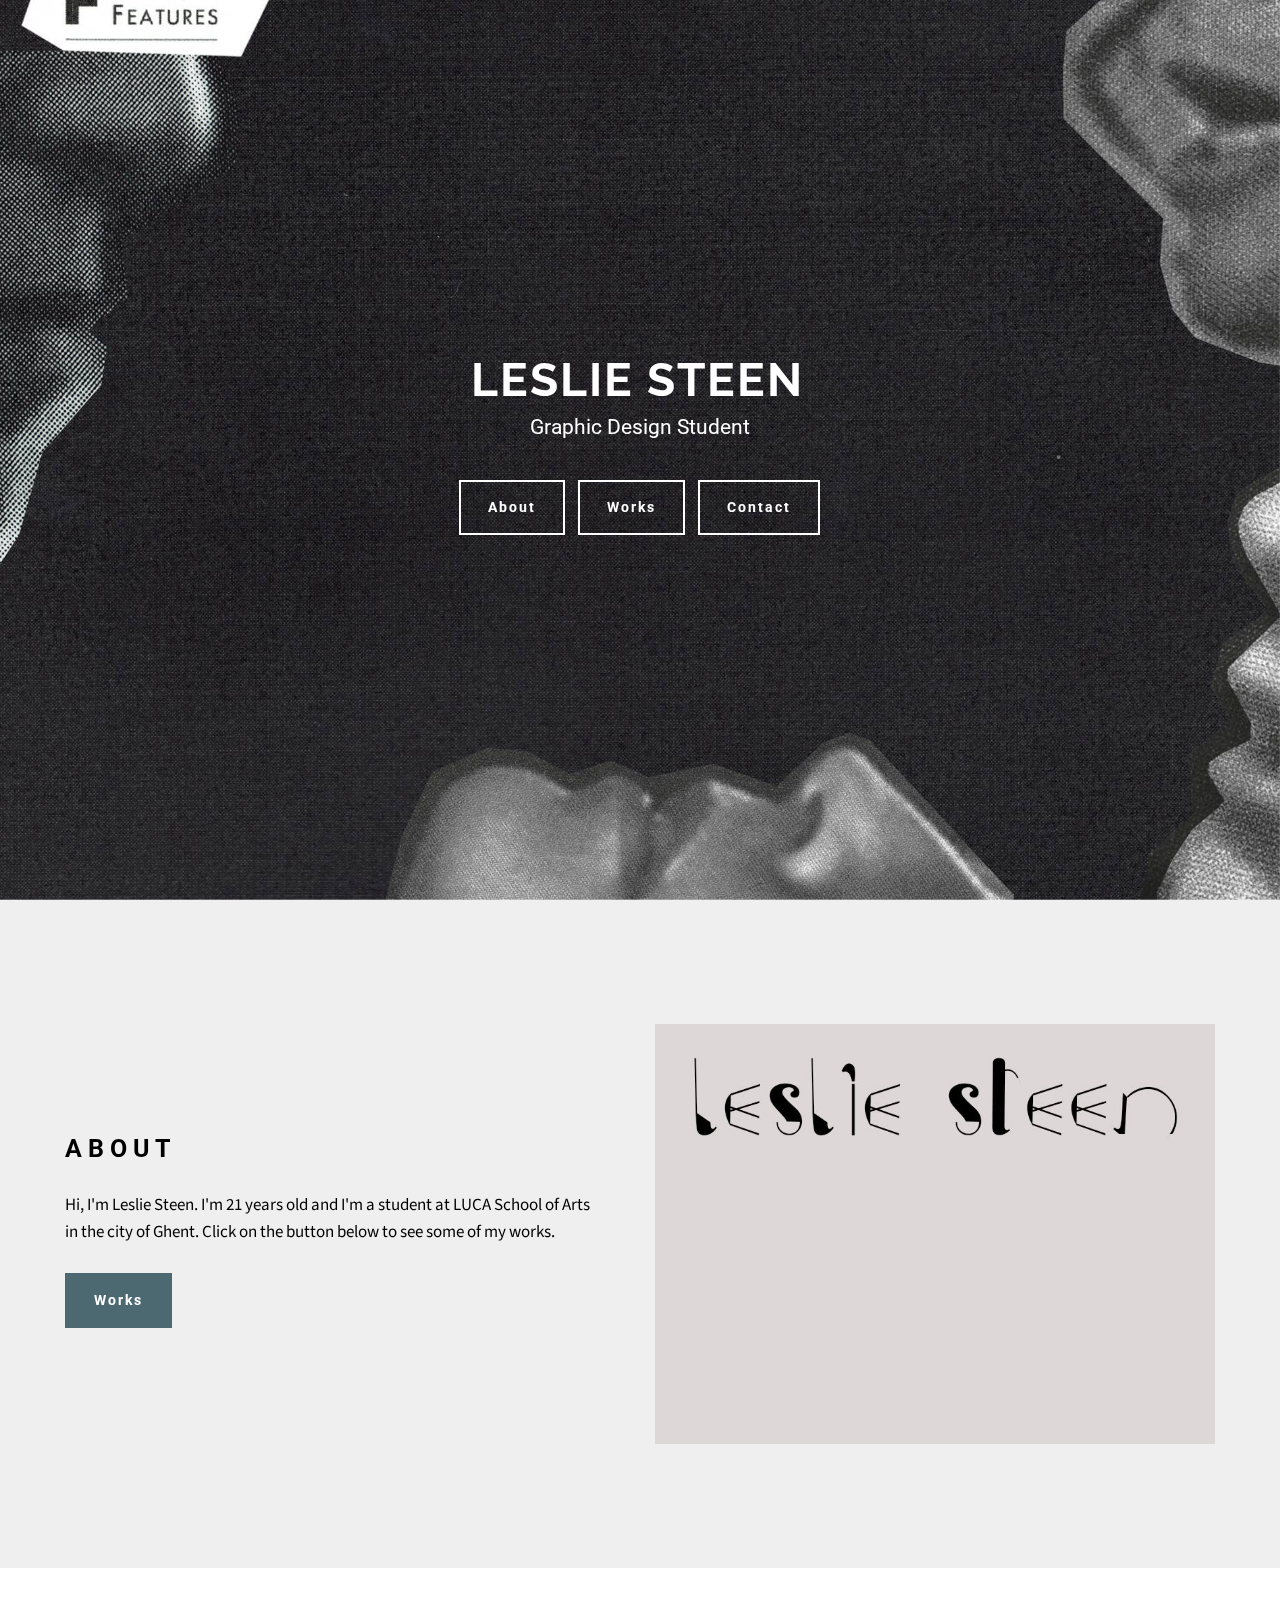
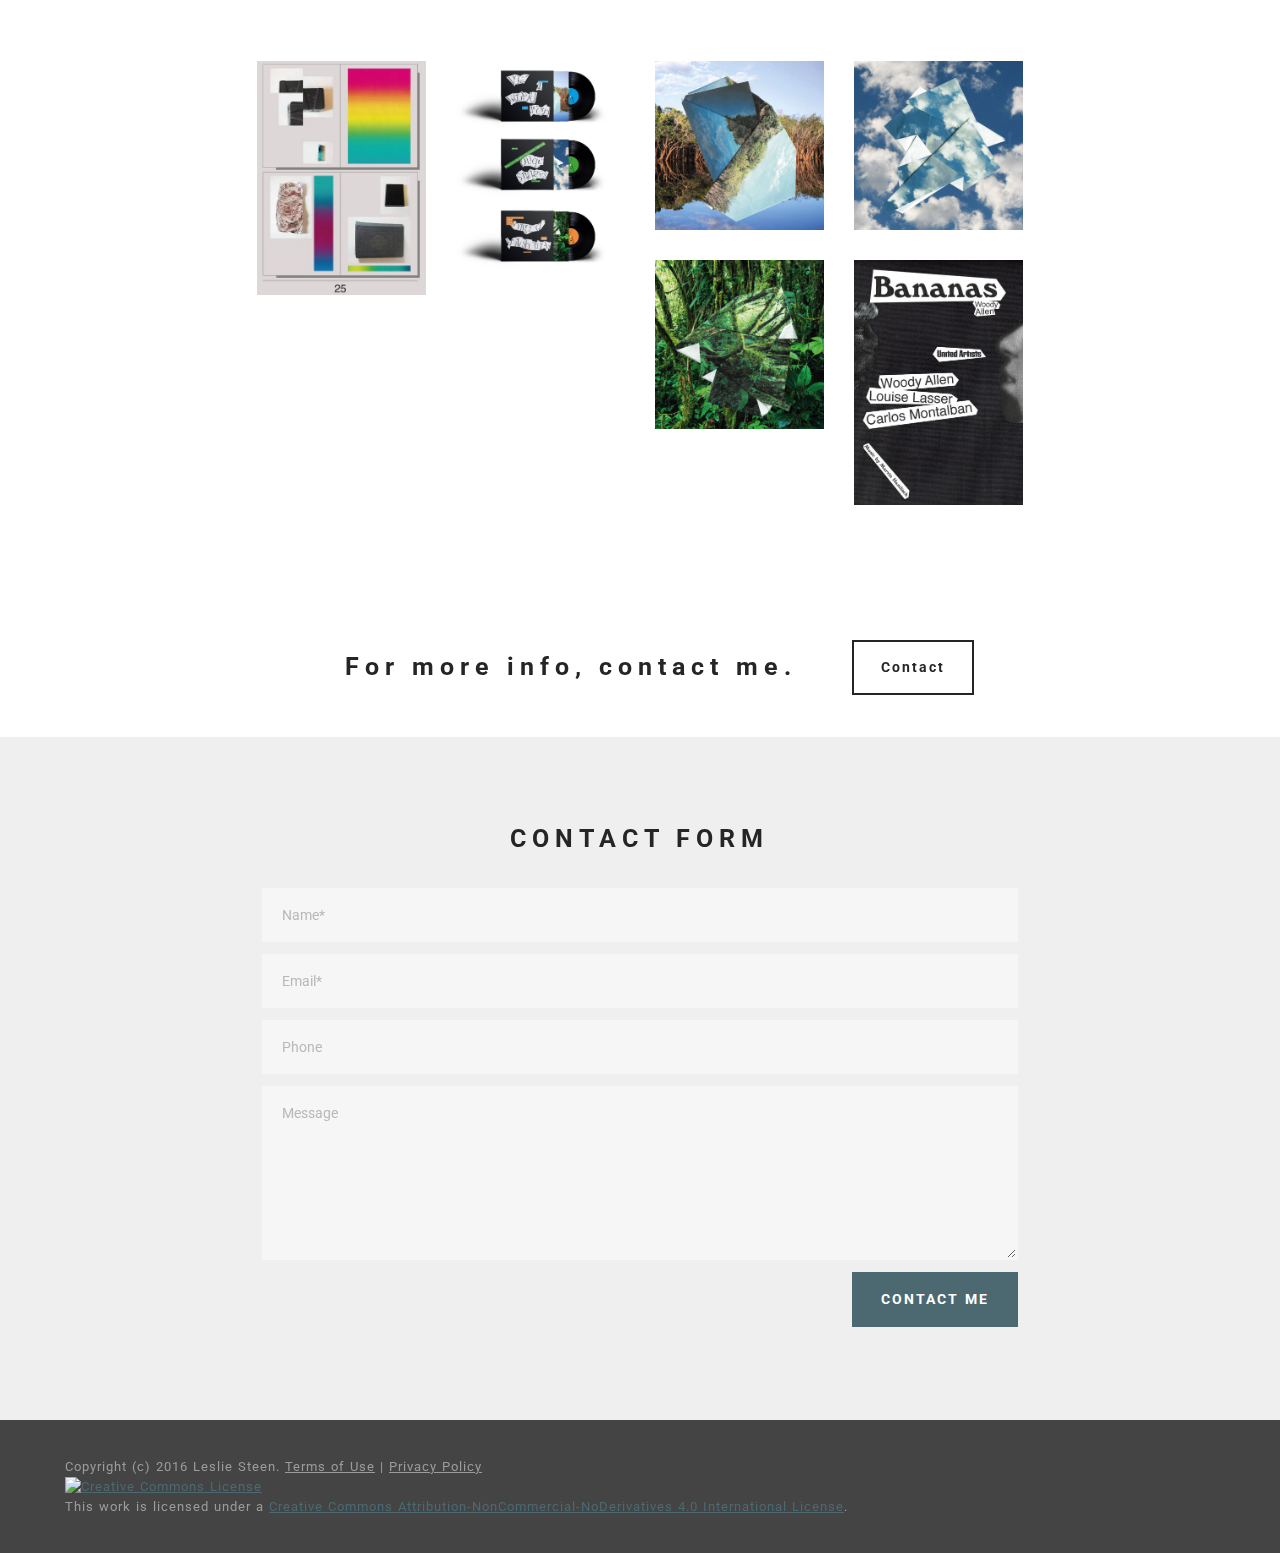
==== index.html @ f5c7d20c "Poging 2 google analytics" ====
<!DOCTYPE html>
<html>
<head>
  <!-- Site made with Mobirise Website Builder v2.10, https://mobirise.com -->
  <meta charset="UTF-8">
  <meta http-equiv="X-UA-Compatible" content="IE=edge">
  <meta name="generator" content="Mobirise v2.10, mobirise.com">
  <meta name="viewport" content="width=device-width, initial-scale=1">
  <link rel="shortcut icon" href="assets/images/logo.png" type="image/x-icon">
  <meta name="description" content="">
  
  <link rel="stylesheet" href="https://fonts.googleapis.com/css?family=Roboto:700,400&amp;subset=cyrillic,latin,greek,vietnamese">
  <link rel="stylesheet" href="assets/bootstrap/css/bootstrap.min.css">
  <link rel="stylesheet" href="assets/animate.css/animate.min.css">
  <link rel="stylesheet" href="assets/mobirise/css/style.css">
  <link rel="stylesheet" href="assets/mobirise-gallery/style.css">
  <link rel="stylesheet" href="assets/mobirise-slider/style.css">
  <link rel="stylesheet" href="assets/mobirise/css/mbr-additional.css" type="text/css">

<script>
  (function(i,s,o,g,r,a,m){i['GoogleAnalyticsObject']=r;i[r]=i[r]||function(){
  (i[r].q=i[r].q||[]).push(arguments)},i[r].l=1*new Date();a=s.createElement(o),
  m=s.getElementsByTagName(o)[0];a.async=1;a.src=g;m.parentNode.insertBefore(a,m)
  })(window,document,'script','https://www.google-analytics.com/analytics.js','ga');

  ga('create', 'UA-77645946-1', 'auto');
  ga('send', 'pageview');

</script>
  
  
</head>
<body>
	
	
<section class="mbr-box mbr-section mbr-section--relative mbr-section--fixed-size mbr-section--full-height mbr-section--bg-adapted mbr-parallax-background" id="header4-6" style="background-image: url(assets/images/header-2000x1333-16.jpg);">
    <div class="mbr-box__magnet mbr-box__magnet--sm-padding mbr-box__magnet--center-center">
        
        <div class="mbr-box__container mbr-section__container container">
            <div class="mbr-box mbr-box--stretched"><div class="mbr-box__magnet mbr-box__magnet--center-center">
                <div class="row"><div class=" col-sm-8 col-sm-offset-2">
                    <div class="mbr-hero animated fadeInUp">
                        <h1 class="mbr-hero__text">LESLIE STEEN</h1>
                        <p class="mbr-hero__subtext">Graphic Design Student<br></p>
                    </div>
                    <div class="mbr-buttons btn-inverse mbr-buttons--center"> <a class="mbr-buttons__btn btn btn-lg btn-default animated fadeInUp delay" href="index.html#msg-box4-7">About</a> <a class="mbr-buttons__btn btn btn-lg btn-default animated fadeInUp delay" href="index.html#gallery2-8">Works</a> <a class="mbr-buttons__btn btn btn-lg btn-default animated fadeInUp delay" href="index.html#form1-9">Contact</a></div>
                </div></div>
            </div></div>
        </div>
        
    </div>
</section>

<section class="engine"><a rel="external" href="https://mobirise.com">free site maker</a></section><section class="mbr-section mbr-section--relative" id="msg-box4-7" style="background-color: rgb(239, 239, 239);">
    
    <div class="mbr-section__container mbr-section__container--isolated container" style="padding-top: 124px; padding-bottom: 124px;">
        <div class="row">
            <div class="mbr-box mbr-box--fixed mbr-box--adapted">
                
                <div class="mbr-box__magnet mbr-class-mbr-box__magnet--center-left col-sm-6 mbr-section__left">
                    <div class="mbr-section__container mbr-section__container--middle">
                        <div class="mbr-header mbr-header--auto-align mbr-header--wysiwyg">
                            <h3 class="mbr-header__text">ABOUT</h3>
                            
                        </div>
                    </div>
                    <div class="mbr-section__container mbr-section__container--middle">
                        <div class="mbr-article mbr-article--auto-align mbr-article--wysiwyg">Hi, I'm Leslie Steen. I'm 21 years old and I'm a student at LUCA School of Arts in the city of Ghent. Click on the button below to see some of my works.</div>
                    </div>
                    <div class="mbr-section__container">
                        <div class="mbr-buttons mbr-buttons--auto-align btn-inverse"><a class="mbr-buttons__btn btn btn-lg btn-primary" href="index.html#gallery2-8">Works</a> </div>
                    </div>
                </div>
                <div class="mbr-box__magnet mbr-box__magnet--top-left mbr-section__right col-sm-6">
                    <figure class="mbr-figure mbr-figure--adapted mbr-figure--caption-inside-bottom mbr-figure--full-width"><img src="assets/images/about-800x600-80.jpg" class="mbr-figure__img"></figure>
                </div>
            </div>
        </div>
    </div>
</section>

<section class="mbr-gallery mbr-section mbr-section--no-padding" id="gallery2-8">
    <!-- Gallery -->
    <div class="container mbr-section__container mbr-gallery-layout-article mbr-section__container--isolated">
        <div class=" col-sm-8 col-sm-offset-2">
            <div class="row mbr-gallery-row">
                
                <div class="col-lg-3 col-md-4 col-sm-6 col-xs-12 mbr-gallery-item">

                     

                    <a href="#lb-gallery2-8" data-slide-to="0" data-toggle="modal">
                        <img alt="" src="assets/images/ency-376x520-99-376x520-5.jpg">
                        <span class="icon glyphicon glyphicon-zoom-in"></span>
                    </a>              
                </div><div class="col-lg-3 col-md-4 col-sm-6 col-xs-12 mbr-gallery-item">

                     

                    <a href="#lb-gallery2-8" data-slide-to="1" data-toggle="modal">
                        <img alt="" src="assets/images/platenhoezen-2600x3260-26-2000x2508-92.jpg">
                        <span class="icon glyphicon glyphicon-zoom-in"></span>
                    </a>              
                </div><div class="col-lg-3 col-md-4 col-sm-6 col-xs-12 mbr-gallery-item">

                     

                    <a href="#lb-gallery2-8" data-slide-to="2" data-toggle="modal">
                        <img alt="" src="assets/images/innersleeves-1801x1801-7-1801x1801-37.jpg">
                        <span class="icon glyphicon glyphicon-zoom-in"></span>
                    </a>              
                </div><div class="col-lg-3 col-md-4 col-sm-6 col-xs-12 mbr-gallery-item">

                     

                    <a href="#lb-gallery2-8" data-slide-to="3" data-toggle="modal">
                        <img alt="" src="assets/images/innersleeves2-1801x1801-17-1801x1801-86.jpg">
                        <span class="icon glyphicon glyphicon-zoom-in"></span>
                    </a>              
                </div><div class="col-lg-3 col-md-4 col-sm-6 col-xs-12 mbr-gallery-item">

                     

                    <a href="#lb-gallery2-8" data-slide-to="4" data-toggle="modal">
                        <img alt="" src="assets/images/innersleeves3-1801x1801-79-1801x1801-20.jpg">
                        <span class="icon glyphicon glyphicon-zoom-in"></span>
                    </a>              
                </div><div class="col-lg-3 col-md-4 col-sm-6 col-xs-12 mbr-gallery-item">

                     

                    <a href="#lb-gallery2-8" data-slide-to="5" data-toggle="modal">
                        <img alt="" src="assets/images/bananas-9981x14455-84-2000x2897-5.jpg">
                        <span class="icon glyphicon glyphicon-zoom-in"></span>
                    </a>              
                </div>
            </div>
        </div>
        <div class="clearfix"></div>
    </div>

    <!-- Lightbox -->
    <div data-app-prevent-settings="" class="mbr-slider modal fade carousel slide" tabindex="-1" data-keyboard="true" data-interval="false" id="lb-gallery2-8">
        <div class="modal-dialog">
            <div class="modal-content">
                <div class="modal-body">
                    <ol class="carousel-indicators">
                        <li data-app-prevent-settings="" data-target="#lb-gallery2-8" data-slide-to="0"></li><li data-app-prevent-settings="" data-target="#lb-gallery2-8" class=" active" data-slide-to="1"></li><li data-app-prevent-settings="" data-target="#lb-gallery2-8" data-slide-to="2"></li><li data-app-prevent-settings="" data-target="#lb-gallery2-8" data-slide-to="3"></li><li data-app-prevent-settings="" data-target="#lb-gallery2-8" data-slide-to="4"></li><li data-app-prevent-settings="" data-target="#lb-gallery2-8" data-slide-to="5"></li>
                    </ol>
                    <div class="carousel-inner">
                        <div class="item">
                            <img alt="" src="assets/images/ency-376x520-99.jpg">
                        </div><div class="item active">
                            <img alt="" src="assets/images/platenhoezen-2600x3260-26.jpg">
                        </div><div class="item">
                            <img alt="" src="assets/images/innersleeves-1801x1801-7.jpg">
                        </div><div class="item">
                            <img alt="" src="assets/images/innersleeves2-1801x1801-17.jpg">
                        </div><div class="item">
                            <img alt="" src="assets/images/innersleeves3-1801x1801-79.jpg">
                        </div><div class="item">
                            <img alt="" src="assets/images/bananas-9981x14455-84.jpg">
                        </div>
                    </div>
                    <a class="left carousel-control" role="button" data-slide="prev" href="#lb-gallery2-8">
                        <span class="glyphicon glyphicon-menu-left" aria-hidden="true"></span>
                        <span class="sr-only">Previous</span>
                    </a>
                    <a class="right carousel-control" role="button" data-slide="next" href="#lb-gallery2-8">
                        <span class="glyphicon glyphicon-menu-right" aria-hidden="true"></span>
                        <span class="sr-only">Next</span>
                    </a>

                    <a class="close" href="#" role="button" data-dismiss="modal">
                        <span class="glyphicon glyphicon-remove" aria-hidden="true"></span>
                        <span class="sr-only">Close</span>
                    </a>
                </div>
            </div>
        </div>
    </div>
</section>

<section class="mbr-section mbr-section--relative mbr-section--short-paddings" id="msg-box2-11" style="background-color: rgb(255, 255, 255);">

    

    <div class="mbr-section__container mbr-section__container--isolated container" style="padding-top: 60px; padding-bottom: 60px;">
        <div class="row">
            <div class="mbr-box mbr-box--fixed mbr-box--adapted">
                <div class="mbr-box__magnet mbr-box__magnet--top-left mbr-section__left col-sm-8">
                    <div class="mbr-section__container">
                        <div class="mbr-header mbr-header--auto-align mbr-header--wysiwyg">
                            <h3 class="mbr-header__text">For more info, contact me.</h3>
                        </div>
                    </div>
                    
                </div>
                <div class="mbr-box__magnet mbr-box__magnet--top-left mbr-section__right col-sm-4">
                    <div class="mbr-section__container">
                        <div class="mbr-buttons mbr-buttons--auto-align mbr-buttons--top mbr-buttons--left"><a class="mbr-buttons__btn btn btn-lg btn-default" href="index.html#form1-9">Contact</a></div>
                    </div>
                </div>
            </div>
        </div>
    </div>

</section>

<section class="mbr-section mbr-section--relative mbr-section--fixed-size" id="form1-9" style="background-color: rgb(239, 239, 239);">
    
    <div class="mbr-section__container mbr-section__container--std-padding container" style="padding-top: 93px; padding-bottom: 93px;">
        <div class="row">
            <div class="col-sm-12">
                <div class="row">
                    <div class="col-sm-8 col-sm-offset-2">
                        <div class="mbr-header mbr-header--center mbr-header--std-padding">
                            <h2 class="mbr-header__text">CONTACT FORM</h2>
                        </div>
                        
                        <form action="https://mobirise.com/" method="post">
                            
                            <div class="form-group">
                                <input type="text" class="form-control" name="name" required="" placeholder="Name*">
                            </div>
                            <div class="form-group">
                                <input type="email" class="form-control" name="email" required="" placeholder="Email*">
                            </div>
                            <div class="form-group">
                                <input type="tel" class="form-control" name="phone" placeholder="Phone">
                            </div>
                            <div class="form-group">
                                <textarea class="form-control" name="message" rows="7" placeholder="Message"></textarea>
                            </div>
                            <div class="mbr-buttons mbr-buttons--right"><button type="submit" class="mbr-buttons__btn btn btn-lg btn-primary">CONTACT ME</button></div>
                        </form>
                    </div>
                </div>
            </div>
        </div>
    </div>
</section>

<footer class="mbr-section mbr-section--relative mbr-section--fixed-size" id="footer1-10" style="background-color: rgb(68, 68, 68);">
    
    <div class="mbr-section__container container">
        <div class="mbr-footer mbr-footer--wysiwyg row" style="padding-top: 36.900000000000006px; padding-bottom: 36.900000000000006px;">
            <div class="col-sm-12">
                <p class="mbr-footer__copyright">Copyright (c) 2016 Leslie Steen. <a class="mbr-footer__link text-gray" href="https://mobirise.com/">Terms of Use</a>  | <a class="mbr-footer__link text-gray" href="https://mobirise.com/">Privacy Policy</a></p>
                <a rel="license" href="http://creativecommons.org/licenses/by-nc-nd/4.0/"><img alt="Creative Commons License" style="border-width:0" src="https://i.creativecommons.org/l/by-nc-nd/4.0/80x15.png" /></a><br />This work is licensed under a <a rel="license" href="http://creativecommons.org/licenses/by-nc-nd/4.0/">Creative Commons Attribution-NonCommercial-NoDerivatives 4.0 International License</a>.
            </div>
        </div>
    </div>
</footer>


  <script src="assets/web/assets/jquery/jquery.min.js"></script>
  <script src="assets/bootstrap/js/bootstrap.min.js"></script>
  <script src="assets/smooth-scroll/SmoothScroll.js"></script>
  <script src="assets/jarallax/jarallax.js"></script>
  <script src="assets/masonry/masonry.pkgd.min.js"></script>
  <script src="assets/imagesloaded/imagesloaded.pkgd.min.js"></script>
  <script src="assets/bootstrap-carousel-swipe/bootstrap-carousel-swipe.js"></script>
  <!--[if lte IE 9]>
    <script src="assets/jquery-placeholder/jquery.placeholder.min.js"></script>
  <![endif]-->
  <script src="assets/mobirise/js/script.js"></script>
  <script src="assets/mobirise-gallery/script.js"></script>
  
  
</body>
</html>
---- assets/mobirise/css/style.css ----
.is-builder .animated {
  -webkit-animation-name: none !important;
  animation-name: none !important;
}
html {
  position: relative;
  min-height: 100%;
}
.mbr-embedded-video {
  position: relative;
}
.mbr-background-video,
.mbr-background-video-preview {
  bottom: 0;
  left: 0;
  overflow: hidden;
  position: absolute;
  right: 0;
  top: 0;
}
.mbr-parallax-background,
.mbr-background {
  background-attachment: fixed !important;
  background-position: 50% 0;
  background-repeat: no-repeat;
  background-size: cover !important;
}
.mbr-hidden-scrollbar .mbr-parallax-background {
  background-size: auto 130%;
}
.mobile .mbr-parallax-background {
  background-attachment: scroll !important;
}
.mbr-background {
  background-attachment: scroll !important;
}
.mbr-navbar {
  position: relative;
  width: 100%;
}
.mbr-navbar:before {
  content: "";
  display: block;
}
.mbr-navbar__brand-link:after,
.mbr-navbar__brand-img {
  max-height: 74px;
}
.mbr-navbar:before,
.mbr-navbar__container {
  height: 98px;
}
.mbr-navbar--ss .mbr-navbar__brand-link:after,
.mbr-navbar--ss .mbr-navbar__brand-img {
  height: 74px;
}
.mbr-navbar--ss:before,
.mbr-navbar--ss .mbr-navbar__container {
  height: 98px;
}
.mbr-navbar--xs .mbr-navbar__brand-link:after,
.mbr-navbar--xs .mbr-navbar__brand-img {
  height: 32px;
}
.mbr-navbar--xs:before,
.mbr-navbar--xs .mbr-navbar__container {
  height: 56px;
}
.mbr-navbar--s .mbr-navbar__brand-link:after,
.mbr-navbar--s .mbr-navbar__brand-img {
  height: 48px;
}
.mbr-navbar--s:before,
.mbr-navbar--s .mbr-navbar__container {
  height: 72px;
}
.mbr-navbar--m .mbr-navbar__brand-link:after,
.mbr-navbar--m .mbr-navbar__brand-img {
  height: 64px;
}
.mbr-navbar--m:before,
.mbr-navbar--m .mbr-navbar__container {
  height: 88px;
}
.mbr-navbar--l .mbr-navbar__brand-link:after,
.mbr-navbar--l .mbr-navbar__brand-img {
  height: 96px;
}
.mbr-navbar--l:before,
.mbr-navbar--l .mbr-navbar__container {
  height: 120px;
}
.mbr-navbar--xl .mbr-navbar__brand-link:after,
.mbr-navbar--xl .mbr-navbar__brand-img {
  height: 128px;
}
.mbr-navbar--xl:before,
.mbr-navbar--xl .mbr-navbar__container {
  height: 152px;
}
.mbr-navbar--short .mbr-navbar__brand-link:after,
.mbr-navbar--short .mbr-navbar__brand-img {
  height: 40px;
}
.mbr-navbar--short:before,
.mbr-navbar--short .mbr-navbar__container {
  height: 64px;
}
.mbr-navbar--short .mbr-navbar__container {
  padding: 12px 0;
}
@media (max-width: 767px) {
  .mbr-navbar--short .mbr-navbar__brand-link:after,
  .mbr-navbar--short .mbr-navbar__brand-img {
    height: 31px;
  }
  .mbr-navbar--short:before,
  .mbr-navbar--short .mbr-navbar__container {
    height: 45px;
  }
  .mbr-navbar--short .mbr-navbar__container {
    padding: 7px 0;
  }
}
.mbr-navbar__brand-img {
  position: relative;
}
.mbr-navbar__brand-img,
.mbr-navbar__container,
.mbr-navbar__section {
  -webkit-transition: all 300ms ease-in-out 0s;
  -o-transition: all 300ms ease-in-out 0s;
  transition: all 300ms ease-in-out 0s;
}
.mbr-navbar__section {
  background: #2c2c2c;
  height: auto;
  position: absolute;
  top: 0;
  width: 100%;
  z-index: 1000;
}
.mbr-navbar__container {
  display: table;
  padding: 12px 0;
  width: 100%;
}
.mbr-navbar__menu-box {
  display: table;
  width: 100%;
}
.mbr-navbar__menu-box--inline-left,
.mbr-navbar__menu-box--inline-center,
.mbr-navbar__menu-box--inline-right {
  display: block;
  text-align: left;
}
.mbr-navbar__menu-box--inline-center {
  text-align: center;
}
.mbr-navbar__menu-box--inline-right {
  text-align: right;
}
.mbr-navbar__column {
  display: table-cell;
  vertical-align: middle;
}
.mbr-navbar__column--xxs {
  width: 1%;
}
.mbr-navbar__column--xs {
  width: 10%;
}
.mbr-navbar__column--s {
  width: 20%;
}
.mbr-navbar__column--m {
  width: 30%;
}
.mbr-navbar__column--l {
  width: 40%;
}
.mbr-navbar__column--xl {
  width: 50%;
}
.mbr-navbar__menu-box--inline-left .mbr-navbar__column,
.mbr-navbar__menu-box--inline-center .mbr-navbar__column,
.mbr-navbar__menu-box--inline-right .mbr-navbar__column {
  display: inline-block;
}
.mbr-navbar__items {
  float: left;
  padding-left: 0px;
  position: relative;
  left: -20px;
}
.mbr-navbar__items--right {
  float: right;
  left: 0;
}
.mbr-navbar__item {
  display: block;
  float: left;
  position: relative;
}
.mbr-navbar__hamburger {
  display: none;
  margin-top: -11px;
  position: absolute;
  right: 0;
  top: 50%;
  z-index: 10000;
}
.mbr-navbar--collapsed .mbr-navbar__container {
  position: relative;
}
.mbr-navbar--collapsed .mbr-navbar__column {
  display: block;
  width: 100%;
}
.mbr-navbar--collapsed .mbr-navbar__items--right {
  padding-top: 13px;
}
.mbr-navbar--collapsed .mbr-navbar__menu {
  background: rgba(0, 0, 0, 0.9);
  display: none;
  height: 100%;
  left: 0;
  position: fixed;
  top: 0;
  width: 100%;
  z-index: 9999;
}
.mbr-navbar--collapsed .mbr-navbar__menu-box {
  display: table-cell;
  vertical-align: middle;
}
.mbr-navbar--collapsed .mbr-navbar__items {
  float: none;
}
.mbr-navbar--collapsed .mbr-navbar__item {
  float: none;
}
.mbr-navbar--collapsed .mbr-navbar__hamburger {
  display: block;
}
.mbr-navbar--collapsed.mbr-navbar--open .mbr-navbar__menu {
  display: table;
}
.mbr-navbar--collapsed.mbr-navbar--open:not(.mbr-navbar--sticky) .mbr-navbar__section {
  background: none;
  position: fixed;
}
.mbr-navbar--collapsed.mbr-navbar--open .mbr-navbar__brand {
  visibility: hidden;
}
.mbr-navbar--collapsed.mbr-navbar--sticky.mbr-navbar--open .mbr-navbar__brand {
  visibility: visible;
}
.mbr-navbar--collapsed.mbr-navbar--open .mbr-navbar__brand-img,
.mbr-navbar--collapsed.mbr-navbar--open .mbr-navbar__container {
  -webkit-transition: none;
  -o-transition: none;
  transition: none;
}
.mbr-navbar--freeze.mbr-navbar--collapsed.mbr-navbar--open .mbr-navbar__hamburger,
.mbr-navbar--freeze.mbr-navbar--collapsed.mbr-navbar--open .mbr-navbar__hamburger:hover {
  color: #fff !important;
}
.mbr-navbar--sticky .mbr-navbar__section {
  position: fixed;
}
.mbr-navbar--absolute {
  position: absolute;
}
.mbr-navbar--transparent .mbr-navbar__section {
  background: none;
}
.mbr-navbar--stuck .mbr-navbar__section,
.mbr-navbar--relative .mbr-navbar__section {
  background: #2c2c2c;
}
@media (max-width: 991px) {
  .mbr-navbar--auto-collapse .mbr-navbar__container {
    position: relative;
  }
  .mbr-navbar--auto-collapse .mbr-navbar__column {
    display: block;
    width: 100%;
  }
  .mbr-navbar--auto-collapse .mbr-navbar__items--right {
    padding-top: 13px;
  }
  .mbr-navbar--auto-collapse .mbr-navbar__menu {
    background: rgba(0, 0, 0, 0.9);
    display: none;
    height: 100%;
    left: 0;
    position: fixed;
    top: 0;
    width: 100%;
    z-index: 9999;
  }
  .mbr-navbar--auto-collapse .mbr-navbar__menu-box {
    display: table-cell;
    vertical-align: middle;
  }
  .mbr-navbar--auto-collapse .mbr-navbar__items {
    float: none;
  }
  .mbr-navbar--auto-collapse .mbr-navbar__item {
    float: none;
  }
  .mbr-navbar--auto-collapse .mbr-navbar__hamburger {
    display: block;
  }
  .mbr-navbar--auto-collapse.mbr-navbar--open .mbr-navbar__menu {
    display: table;
  }
  .mbr-navbar--auto-collapse.mbr-navbar--open:not(.mbr-navbar--sticky) .mbr-navbar__section {
    background: none;
    position: fixed;
  }
  .mbr-navbar--auto-collapse.mbr-navbar--open .mbr-navbar__brand {
    visibility: hidden;
  }
  .mbr-navbar--auto-collapse.mbr-navbar--sticky.mbr-navbar--open .mbr-navbar__brand {
    visibility: visible;
  }
  .mbr-navbar--auto-collapse.mbr-navbar--open .mbr-navbar__brand-img,
  .mbr-navbar--auto-collapse.mbr-navbar--open .mbr-navbar__container {
    -webkit-transition: none;
    -o-transition: none;
    transition: none;
  }
}
.mbr-after-navbar:before {
  content: "";
  display: block;
  height: 98px;
}
.mbr-hamburger {
  cursor: pointer;
  height: 23px;
  width: 30px;
}
.mbr-hamburger:focus {
  outline: none;
}
.mbr-hamburger__line,
.mbr-hamburger__line:before,
.mbr-hamburger__line:after {
  content: "";
  position: absolute;
  display: block;
  height: 1px;
  cursor: pointer;
}
.mbr-hamburger__line,
.mbr-hamburger__line:before,
.mbr-hamburger__line:after {
  width: 30px;
  border-bottom: 5px solid;
  top: 9px;
}
.mbr-hamburger__line:before {
  top: -9px;
}
.mbr-hamburger__line:after {
  top: 9px;
}
.mbr-hamburger__line,
.mbr-hamburger__line:before,
.mbr-hamburger__line:after {
  -webkit-transition: all 300ms ease-in-out;
  transition: all 300ms ease-in-out;
}
.mbr-hamburger--open .mbr-hamburger__line {
  border-color: transparent;
}
.mbr-hamburger--open .mbr-hamburger__line:before,
.mbr-hamburger--open .mbr-hamburger__line:after {
  top: 0;
}
.mbr-hamburger--open .mbr-hamburger__line:before {
  -ms-transform: rotate(45deg);
  -webkit-transform: rotate(45deg);
  transform: rotate(45deg);
}
.mbr-hamburger--open .mbr-hamburger__line:after {
  top: 10px;
  -ms-transform: translatey(-10px) rotate(-45deg);
  -webkit-transform: translatey(-10px) rotate(-45deg);
  transform: translatey(-10px) rotate(-45deg);
}
@media (max-width: 767px) {
  .mbr-hamburger {
    height: 23px;
    width: 27px;
  }
  .mbr-hamburger__line,
  .mbr-hamburger__line:before,
  .mbr-hamburger__line:after {
    width: 27px;
    border-bottom: 4px solid;
    top: 9px;
  }
  .mbr-hamburger__line:before {
    top: -9px;
  }
  .mbr-hamburger__line:after {
    top: 9px;
  }
}
.mbr-brand {
  display: block;
  float: left;
  position: relative;
}
.mbr-brand,
.mbr-brand:hover {
  text-decoration: none;
}
.mbr-brand__name {
  display: block;
  font-weight: bold;
  margin-top: 5px;
  text-align: center;
}
.mbr-brand__name,
.mbr-brand__name:hover {
  text-decoration: none;
}
.mbr-brand--inline {
  display: table;
}
.mbr-brand--inline:after {
  content: "";
  display: table-cell;
  width: 1px;
}
.mbr-brand--inline .mbr-brand__logo,
.mbr-brand--inline .mbr-brand__name {
  display: table-cell;
  vertical-align: middle;
}
.mbr-brand--inline .mbr-brand__logo {
  padding-right: 10px;
}
.mbr-brand--inline .mbr-brand__name {
  margin: 0;
  text-align: left;
}
.mbr-form {
  display: table;
  margin-top: -13px;
  position: relative;
  top: 14px;
  width: 100%;
}
.mbr-form__left,
.mbr-form__right {
  display: table-cell;
  vertical-align: top;
}
.mbr-form__left {
  padding-right: 3px;
}
.mbr-form__right {
  width: 1px;
}
@media (max-width: 530px) {
  .mbr-form {
    display: block;
    margin-top: -27px;
    position: relative;
    top: 26px;
  }
  .mbr-form__left,
  .mbr-form__right {
    display: block;
  }
  .mbr-form__left {
    margin-bottom: 12px;
    padding-right: 0;
  }
  .mbr-form__right {
    width: 100%;
  }
}
.mbr-section {
  padding: 0 20px;
}
.mbr-section--no-padding {
  padding: 0;
}
.mbr-section--relative {
  position: relative;
}
.mbr-section--fixed-size {
  overflow: hidden;
}
.mbr-section--full-height {
  height: 100vh;
}
.mbr-section--full-height.mbr-after-navbar:before {
  display: none;
}
.mbr-section--bg-adapted {
  background-attachment: scroll;
  background-position: 50% 0;
  background-repeat: no-repeat;
  background-size: cover;
}
.mbr-section--gray {
  background-color: #444444;
}
.mbr-section--light-gray {
  background-color: #f0f0f0;
}
.mbr-section--dark-gray {
  background-color: #3c3c3c;
}
.mbr-section__container {
  padding: 0;
  position: relative;
  z-index: 3;
}
.mbr-section__container--center {
  text-align: center;
}
.mbr-section__container--std-padding {
  padding: 93px 0;
}
.mbr-section__container--std-top-padding {
  padding-top: 93px;
}
.mbr-section__container--std-bot-padding {
  padding-bottom: 93px;
}
.mbr-section__container--sm-padding {
  padding: 41px 0;
}
.mbr-section__container--sm-top-padding {
  padding-top: 41px;
}
.mbr-section__container--sm-bot-padding {
  padding-bottom: 41px;
}
.mbr-section__container--isolated {
  padding-bottom: 93px;
  padding-top: 93px;
}
.mbr-section__container--first {
  padding-top: 93px;
  padding-bottom: 41px;
}
.mbr-section__container--middle {
  padding-bottom: 41px;
}
.mbr-section__container--last {
  padding-bottom: 93px;
}
.mbr-section__row {
  margin-left: -24px;
  margin-right: -24px;
}
.mbr-section__col {
  overflow: hidden;
  padding-left: 24px;
  padding-right: 24px;
}
.mbr-section__left {
  padding-right: 40px;
}
.mbr-section__right {
  padding-left: 15px;
}
.mbr-section__header {
  line-height: 1.5em;
  margin: -10px 0 0;
  text-align: center;
}
@media (min-width: 768px) {
  .mbr-section--short-paddings .mbr-section__container--std-padding {
    padding: 59px 0;
  }
  .mbr-section--short-paddings .mbr-section__container--std-top-padding {
    padding-top: 59px;
  }
  .mbr-section--short-paddings .mbr-section__container--std-bot-padding {
    padding-bottom: 59px;
  }
  .mbr-section--short-paddings .mbr-section__container--sm-padding {
    padding: 41px 0;
  }
  .mbr-section--short-paddings .mbr-section__container--sm-top-padding {
    padding-top: 41px;
  }
  .mbr-section--short-paddings .mbr-section__container--sm-bot-padding {
    padding-bottom: 41px;
  }
  .mbr-section--short-paddings .mbr-section__container--isolated {
    padding-bottom: 59px;
    padding-top: 59px;
  }
  .mbr-section--short-paddings .mbr-section__container--first {
    padding-top: 59px;
    padding-bottom: 41px;
  }
  .mbr-section--short-paddings .mbr-section__container--middle {
    padding-bottom: 41px;
  }
  .mbr-section--short-paddings .mbr-section__container--last {
    padding-bottom: 59px;
  }
}
@media (max-width: 767px) {
  .mbr-section__left {
    padding-right: 15px;
  }
  .mbr-section__right {
    padding-left: 15px;
    padding-top: 51px;
  }
}
.mbr-arrow {
  bottom: 71px;
  left: 0;
  line-height: 1px;
  padding: 0 20px;
  position: absolute;
  width: 100%;
  z-index: 3;
}
.mbr-arrow__link {
  display: inline-block;
  font-size: 26px;
}
.mbr-arrow__link,
.mbr-arrow__link:hover,
.mbr-arrow__link:focus {
  color: #fff;
}
.mbr-arrow--floating .mbr-arrow__link {
  -webkit-animation: floating-arrow 1.6s infinite ease-in-out 0s;
  -o-animation: floating-arrow 1.6s infinite ease-in-out 0s;
  animation: floating-arrow 1.6s infinite ease-in-out 0s;
}
@-webkit-keyframes floating-arrow {
  from {
    -webkit-transform: translateY(0);
    transform: translateY(0);
  }
  65% {
    -webkit-transform: translateY(11px);
    transform: translateY(11px);
  }
  to {
    -webkit-transform: translateY(0);
    transform: translateY(0);
  }
}
@-o-keyframes floating-arrow {
  from {
    -webkit-transform: translateY(0);
    transform: translateY(0);
  }
  65% {
    -webkit-transform: translateY(11px);
    transform: translateY(11px);
  }
  to {
    -webkit-transform: translateY(0);
    transform: translateY(0);
  }
}
@keyframes floating-arrow {
  from {
    -webkit-transform: translateY(0);
    transform: translateY(0);
  }
  65% {
    -webkit-transform: translateY(11px);
    transform: translateY(11px);
  }
  to {
    -webkit-transform: translateY(0);
    transform: translateY(0);
  }
}
.mbr-arrow--dark .mbr-arrow__link,
.mbr-arrow--dark .mbr-arrow__link:hover,
.mbr-arrow--dark .mbr-arrow__link:focus {
  color: #252525;
}
@media (max-width: 767px) {
  .mbr-arrow {
    bottom: 41px;
  }
}
@media (max-width: 320px) {
  .mbr-arrow {
    bottom: 21px;
    text-align: center;
  }
}
@media all and (device-width: 320px) and (device-height: 568px) and (orientation: portrait) {
  .mbr-arrow {
    bottom: 31px;
  }
}
.mbr-box {
  display: table;
  width: 100%;
}
.mbr-box--fixed {
  table-layout: fixed;
}
.mbr-box--stretched {
  height: 100%;
}
.mbr-box__magnet {
  display: table-cell;
  float: none;
  height: 100%;
  margin-bottom: 0;
  margin-top: 0;
  text-align: center;
  vertical-align: middle;
}
.mbr-box__magnet--sm-padding {
  padding: 41px 0;
}
.mbr-box__magnet--top-left,
.mbr-box__magnet--top-center,
.mbr-box__magnet--top-right {
  vertical-align: top;
}
.mbr-box__magnet--bottom-left,
.mbr-box__magnet--bottom-center,
.mbr-box__magnet--bottom-right {
  vertical-align: bottom;
}
.mbr-box__magnet--top-left,
.mbr-box__magnet--center-left,
.mbr-box__magnet--bottom-left {
  text-align: left;
}
.mbr-box__magnet--top-right,
.mbr-box__magnet--center-right,
.mbr-box__magnet--bottom-right {
  text-align: right;
}
.mbr-box__container {
  height: 50%;
}
@media (max-width: 767px) {
  .mbr-box__container {
    height: 100%;
  }
  .mbr-box--adapted {
    display: block;
  }
  .mbr-box--adapted > .mbr-box__magnet {
    display: block;
    height: auto;
  }
}
.mbr-overlay {
  background: #222;
  bottom: 0;
  left: 0;
  position: absolute;
  right: 0;
  top: 0;
  z-index: 2;
}
.mbr-google-map__marker {
  color: #252525;
  display: none;
  margin: 0;
}
.mbr-google-map--loaded .mbr-google-map__marker {
  display: block;
}
.mbr-hero {
  color: #fff;
  position: relative;
}
.mbr-hero__text {
  font-size: 46px;
  font-weight: bold;
  left: -2px;
  letter-spacing: 2px;
  line-height: 50px;
  margin: -18px 0 1px 0;
  padding-bottom: 41px;
  position: relative;
  top: 8px;
}
.mbr-hero__subtext {
  font-size: 21px;
  line-height: 29px;
  margin: -32px 0 3px 0;
  padding: 0 0 41px 0;
  position: relative;
  top: 6px;
}
.mbr-figure {
  display: inline-block;
  line-height: 1px;
  margin: 0;
  max-width: 100%;
  overflow: hidden;
  position: relative;
}
.mbr-figure--no-bg {
  background: none;
}
.mbr-figure--full-width {
  display: block;
  width: 100%;
}
.mbr-figure.mbr-after-navbar:before {
  display: none;
}
.mbr-figure--full-width iframe,
.mbr-figure--full-width .mbr-figure__img,
.mbr-figure--full-width .mbr-figure__map {
  width: 100%;
}
.mbr-figure iframe,
.mbr-figure__img,
.mbr-figure__map {
  max-width: 100%;
}
.mbr-figure__map {
  height: 400px;
  line-height: 1.3em;
}
.mbr-figure__map--short {
  height: 300px;
}
.mbr-figure__caption {
  background: rgba(0, 0, 0, 0.5);
  bottom: 0;
  color: #fff;
  display: block;
  font-size: 17px;
  left: 0;
  line-height: 1.3em;
  min-height: 53px;
  padding: 17px 20px;
  position: absolute;
  text-align: left;
  width: 100%;
}
.mbr-figure__caption--no-padding {
  padding: 17px 0;
}
.mbr-figure--wysiwyg .mbr-figure__caption a,
.mbr-figure--wysiwyg .mbr-figure__caption a:hover {
  color: inherit;
  text-decoration: underline;
}
.mbr-figure--caption-inside-top .mbr-figure__caption {
  bottom: auto;
  top: 0;
}
.mbr-figure--caption-outside-top .mbr-figure__caption,
.mbr-figure--caption-outside-bottom .mbr-figure__caption {
  background: none;
  position: relative;
}
.mbr-figure--no-bg.mbr-figure--caption-outside-top .mbr-figure__caption,
.mbr-figure--no-bg.mbr-figure--caption-outside-bottom .mbr-figure__caption {
  color: #252525;
}
.mbr-figure--no-bg.mbr-figure--caption-outside-top .mbr-figure__caption {
  margin-top: -3px;
  padding-top: 0;
}
.mbr-figure--no-bg.mbr-figure--caption-outside-bottom .mbr-figure__caption {
  margin-top: -2px;
  padding-bottom: 0;
  top: 2px;
}
.mbr-figure__caption--std-grid {
  background: none;
  z-index: 2;
}
@media (min-width: 768px) {
  .mbr-figure__caption--std-grid {
    width: 715px;
    left: 50%;
    margin-left: -357.5px;
    padding: 17px 0;
  }
}
@media (min-width: 992px) {
  .mbr-figure__caption--std-grid {
    width: 935px;
    margin-left: -467.5px;
  }
}
@media (min-width: 1200px) {
  .mbr-figure__caption--std-grid {
    width: 1150px;
    margin-left: -575px;
  }
}
.mbr-figure__caption--std-grid:before {
  bottom: 0;
  content: "";
  position: absolute;
  top: 0;
  width: 200%;
  z-index: -1;
  margin-left: -50%;
}
.mbr-figure--caption-inside-top .mbr-figure__caption--std-grid:before,
.mbr-figure--caption-inside-bottom .mbr-figure__caption--std-grid:before {
  background: rgba(0, 0, 0, 0.6);
}
.mbr-figure__caption-small {
  color: #ccc;
  display: block;
  font-size: 14px;
  line-height: 1.3em;
}
.mbr-figure--no-bg.mbr-figure--caption-outside-top .mbr-figure__caption-small,
.mbr-figure--no-bg.mbr-figure--caption-outside-bottom .mbr-figure__caption-small {
  color: #777;
}
@media (max-width: 767px) {
  .mbr-figure--adapted {
    display: block;
    width: 100%;
  }
  .mbr-figure--adapted iframe,
  .mbr-figure--adapted .mbr-figure__img,
  .mbr-figure--adapted .mbr-figure__map {
    width: 100%;
  }
  .mbr-figure--caption-inside-top .mbr-figure__caption,
  .mbr-figure--caption-inside-bottom .mbr-figure__caption {
    background: none;
    position: relative;
  }
  .mbr-figure--caption-inside-top .mbr-figure__caption--std-grid:before,
  .mbr-figure--caption-inside-bottom .mbr-figure__caption--std-grid:before {
    display: none;
  }
}
.mbr-reviews {
  list-style: none;
  margin: 0 -15px;
  padding: 3px 0 0 0;
}
.mbr-reviews__item {
  position: relative;
  margin-top: 39px;
}
.mbr-reviews__text {
  background: #fafafa;
  border-radius: 3px;
  border: 1px solid #ededed;
  color: #777;
  font-size: 16px;
  line-height: 26px;
  padding: 20px;
  position: relative;
}
.mbr-reviews__text:before {
  -webkit-transform: rotate(45deg);
  -ms-transform: rotate(45deg);
  -o-transform: rotate(45deg);
  transform: rotate(45deg);
  width: 14px;
  height: 14px;
  background-color: #fafafa;
  border-color: #ededed;
  border-style: none solid solid none;
  border-width: 0 1px 1px 0;
  bottom: -8px;
  content: "";
  display: block;
  left: 50px;
  position: absolute;
}
.mbr-reviews__p {
  margin: 0;
}
.mbr-reviews__author {
  margin-top: 30px;
  padding-left: 102px;
  position: relative;
}
.mbr-reviews__author--short {
  margin-top: 27px;
  padding-left: 32px;
}
.mbr-reviews__author-img {
  width: 50px;
  height: 50px;
  border-radius: 50%;
  left: 33px;
  position: absolute;
  top: 0;
}
.mbr-reviews__author-name {
  color: #777;
  font-size: 14px;
  font-weight: bold;
  position: relative;
  top: -3px;
}
.mbr-reviews__author-bio {
  color: #999;
  font-size: 12px;
}
@media (max-width: 767px) {
  .mbr-reviews__author {
    padding-bottom: 32px;
  }
  .mbr-reviews__author--short {
    padding-bottom: 1px;
  }
}
@media (min-width: 768px) and (max-width: 991px) {
  .mbr-reviews__item:nth-of-type(2n+1) {
    clear: left;
  }
}
@media (min-width: 992px) {
  .mbr-reviews__item:nth-of-type(3n+1) {
    clear: left;
  }
}
@media (max-width: 991px) {
  .mbr-header--reduce .mbr-header__text {
    padding-top: 1em;
    margin-top: -1em;
  }
}
.mbr-header {
  margin-top: -20px;
  padding: 0;
  position: relative;
  text-align: left;
  top: 10px;
}
.mbr-header--std-padding {
  padding-bottom: 41px;
}
.mbr-header--center {
  text-align: center;
}
.mbr-header__text {
  display: block;
  font-size: 25px;
  font-weight: bold;
  letter-spacing: 6px;
  line-height: 1.5em;
  margin: 0;
}
.mbr-header__subtext {
  color: #777;
  font-size: 14px;
  font-style: italic;
  letter-spacing: 1px;
  margin: 8px 0 7px 0;
}
.mbr-header--inline {
  margin-top: 0;
  padding: 41px 0 28px 0;
  top: 0;
}
.mbr-header--inline .mbr-header__text {
  letter-spacing: 4px;
  line-height: 1em;
  margin: 15px 0 0 0;
}
@media (max-width: 767px) {
  .mbr-header--inline {
    padding: 47px 0 38px 0;
  }
  .mbr-header--inline .mbr-header__text {
    display: block;
    margin: 0 0 38px 0;
  }
  .mbr-header--auto-align .mbr-header__text,
  .mbr-header--auto-align .mbr-header__subtext {
    left: 0;
    text-align: center !important;
  }
}
@media (min-width: 768px) {
  .mbr-header--reduce {
    margin-top: -5px;
    top: 2px;
  }
  .mbr-header--reduce .mbr-header__text {
    font-size: 16px;
    letter-spacing: 1px;
    line-height: 1.1em;
    padding-top: 0.4em;
    margin-top: -0.4em;
  }
}
.mbr-social-icons__icon {
  -webkit-transition: all 0.2s ease-in-out 0s;
  -o-transition: all 0.2s ease-in-out 0s;
  transition: all 0.2s ease-in-out 0s;
  color: #fff;
  cursor: pointer;
  display: inline-block;
  font-size: 29px;
  height: 56px;
  line-height: 61px;
  margin: 0 10px 13px 0;
  position: relative;
  text-align: center;
  width: 56px;
}
.mbr-social-icons__icon:hover {
  color: #fff;
}
.mbr-social-icons--style-1 .mbr-social-icons__icon:hover {
  background: #252525 !important;
}
.mbr-contacts {
  color: #9c9c9c;
  font-size: 14px;
  line-height: 1.7em;
  padding: 45px 0 46px;
}
.mbr-contacts__img {
  max-width: 100%;
  margin: 6px 0 5px 40px;
}
.mbr-contacts__img--left {
  margin-left: 0;
}
.mbr-contacts__text {
  margin: 0;
}
.mbr-contacts__header {
  color: #fff;
  font-size: 14px;
  letter-spacing: 1px;
  margin-bottom: 20px;
  margin-top: 3px;
}
.mbr-contacts__list {
  list-style: none;
  margin: 0;
  padding: 0;
}
@media (max-width: 767px) {
  .mbr-contacts__img {
    margin-bottom: 10px;
  }
  .mbr-contacts__header {
    margin-top: 20px;
    margin-bottom: 10px;
  }
  .mbr-contacts__column {
    margin-top: 37px;
  }
}
.mbr-footer {
  color: #9c9c9c;
  font-size: 13px;
  letter-spacing: 1px;
  line-height: 1.5em;
  padding: 37px 0 39px;
  word-spacing: 1px;
}
.mbr-footer__copyright {
  margin: 0;
}
.mbr-buttons {
  margin: -26px 0 13px 0;
  position: relative;
  text-align: left;
  top: 26px;
}
.mbr-buttons__btn,
.mbr-buttons__link {
  margin: 0 10px 13px 0;
}
.mbr-buttons__btn,
.mbr-buttons__link,
.mbr-buttons__btn:hover,
.mbr-buttons__link:hover {
  text-decoration: none;
}
.mbr-buttons--top {
  top: 44px;
  margin-top: -62px;
}
.mbr-buttons--no-offset {
  margin-top: 0;
  top: 0;
}
.mbr-buttons--only-links {
  left: -20px;
}
.mbr-buttons--center {
  left: 5px;
  text-align: center;
}
.mbr-buttons--center.mbr-buttons--only-links {
  left: 0;
}
.mbr-buttons--right {
  text-align: right;
}
.mbr-buttons--right .mbr-buttons__btn,
.mbr-buttons--right .mbr-buttons__link {
  margin: 0 0 13px 10px;
}
.mbr-buttons--right.mbr-buttons--only-links {
  left: 20px;
}
.mbr-buttons--activated {
  left: 5px;
  text-align: center;
}
.mbr-buttons--activated .mbr-buttons__btn,
.mbr-buttons--activated .mbr-buttons__link {
  margin-left: 0;
  margin-right: 0;
}
.mbr-buttons--activated .mbr-buttons__link {
  font-size: 25px;
  padding: 10px 30px 2px;
}
.mbr-buttons--activated .mbr-buttons__btn {
  font-size: 15px;
  margin-top: 9px;
  padding: 15px 30px;
}
.mbr-buttons--freeze.mbr-buttons--activated .mbr-buttons__link {
  font-size: 25px !important;
}
.mbr-buttons--freeze.mbr-buttons--activated .mbr-buttons__link,
.mbr-buttons--freeze.mbr-buttons--activated .mbr-buttons__link:hover {
  color: #fff !important;
}
.mbr-buttons--freeze.mbr-buttons--activated .mbr-buttons__btn {
  font-size: 15px !important;
}
@media (max-width: 991px) {
  .mbr-buttons--active {
    left: 5px;
    text-align: center;
  }
  .mbr-buttons--active .mbr-buttons__btn,
  .mbr-buttons--active .mbr-buttons__link {
    margin-left: 0;
    margin-right: 0;
  }
  .mbr-buttons--active .mbr-buttons__link {
    font-size: 25px;
    padding: 10px 30px 2px;
  }
  .mbr-buttons--active .mbr-buttons__btn {
    font-size: 15px;
    margin-top: 9px;
    padding: 15px 30px;
  }
  .mbr-buttons--freeze.mbr-buttons--active .mbr-buttons__link {
    font-size: 25px !important;
  }
  .mbr-buttons--freeze.mbr-buttons--active .mbr-buttons__link,
  .mbr-buttons--freeze.mbr-buttons--active .mbr-buttons__link:hover {
    color: #fff !important;
  }
  .mbr-buttons--freeze.mbr-buttons--active .mbr-buttons__btn {
    font-size: 15px !important;
  }
}
@media (max-width: 767px) {
  .mbr-buttons--auto-align {
    left: 5px;
    margin-top: -26px;
    text-align: center;
    top: 26px;
  }
  .mbr-buttons--auto-align.mbr-buttons--only-links {
    left: 0;
  }
}
@media (max-width: 530px) {
  .mbr-buttons {
    left: 0;
  }
  .mbr-buttons__btn,
  .mbr-buttons__link,
  .mbr-buttons--right .mbr-buttons__btn,
  .mbr-buttons--right .mbr-buttons__link {
    display: inline-block;
    margin: 0 0 13px 0;
    text-align: center;
    width: 100%;
  }
  .mbr-buttons--activated .mbr-buttons__btn,
  .mbr-buttons--activated .mbr-buttons__link,
  .mbr-buttons--active .mbr-buttons__btn,
  .mbr-buttons--active .mbr-buttons__link {
    width: auto;
  }
  .mbr-buttons--activated .mbr-buttons__btn,
  .mbr-buttons--active .mbr-buttons__btn {
    margin-top: 9px;
  }
}
.mbr-article {
  color: #777;
  font-size: 17px;
  line-height: 27px;
  text-align: left;
  position: relative;
  margin-top: -21px;
  top: 14px;
}
.mbr-article--wysiwyg h1,
.mbr-article--wysiwyg h2,
.mbr-article--wysiwyg h3,
.mbr-article--wysiwyg h4,
.mbr-article--wysiwyg h5,
.mbr-article--wysiwyg h6 {
  color: #252525;
  display: block;
  font-weight: bold;
  line-height: 1.3em;
  text-align: left;
}
.mbr-article--wysiwyg h1 {
  font-size: 27px;
  letter-spacing: 3px;
}
.mbr-article--wysiwyg h2 {
  font-size: 23px;
  letter-spacing: 2px;
}
.mbr-article--wysiwyg h3 {
  font-size: 19px;
  letter-spacing: 1px;
}
.mbr-article--wysiwyg h4 {
  font-size: 14px;
}
.mbr-article--wysiwyg h5 {
  font-size: 11px;
}
.mbr-article--wysiwyg h6 {
  font-size: 10px;
}
.mbr-article--wysiwyg p,
.mbr-article--wysiwyg ul,
.mbr-article--wysiwyg ol,
.mbr-article--wysiwyg blockquote {
  margin: 0 0 10px 0;
}
.mbr-article--wysiwyg blockquote {
  font-size: 17px;
  border-color: #f97352;
}
@media (max-width: 767px) {
  .mbr-article--auto-align.mbr-article--wysiwyg p,
  .mbr-article--auto-align {
    text-align: left !important;
  }
}
.social-likes__counter {
  -webkit-transition: all 0.2s ease-in-out 0s;
  -o-transition: all 0.2s ease-in-out 0s;
  transition: all 0.2s ease-in-out 0s;
  background: #3c3c3c;
  border-radius: 23px;
  font-size: 12px;
  height: 23px;
  line-height: 24px;
  min-width: 23px;
  padding: 0 5px;
  position: absolute;
  right: -7px;
  text-align: center;
  top: -7px;
}
.social-likes__counter_empty {
  display: none;
}
.social-likes_style-1 .social-likes__icon:hover {
  background: #252525 !important;
}
.social-likes_style-1 .social-likes__icon:hover .social-likes__counter {
  background: #f97352;
}
.social-likes_style-2 .social-likes__icon {
  background: #252525;
}
.social-likes_style-2 .social-likes__counter {
  background: #f97352;
}
.social-likes_style-2 .social-likes__icon:hover .social-likes__counter {
  background: #3c3c3c;
}
.mbr-plan {
  padding-bottom: 41px;
  padding-left: 1px;
  padding-right: 0;
  position: relative;
}
.mbr-plan--first,
.mbr-plan:first-child {
  padding-left: 0;
}
.mbr-plan--last,
.mbr-plan:last-child {
  padding-bottom: 93px;
}
.mbr-plan__box {
  background: #fff;
}
.mbr-plan__header {
  background: #444;
  overflow: hidden;
  padding: 20px 15px;
  color: #fff;
}
.mbr-plan__number {
  border-bottom: 1px dotted #ddd;
  color: #333;
  font-size: 80px;
  line-height: 0;
  margin: 0px 10px;
  padding: 41px 0;
  text-align: center;
  margin-bottom: 41px;
}
.mbr-plan__details {
  padding-bottom: 41px;
}
.mbr-plan__details ul,
.mbr-plan__list {
  list-style: none;
  margin: 0;
  padding: 0;
}
.mbr-plan__details li,
.mbr-plan__item {
  line-height: 40px;
  padding: 0 15px;
  text-align: center;
}
.mbr-plan__buttons {
  overflow: hidden;
  padding: 0 15px 41px;
}
.mbr-plan--favorite {
  margin-right: -1px;
  margin-top: -30px;
  padding-left: 0;
  top: 15px;
  z-index: 5;
}
.mbr-plan--favorite .mbr-plan__number:before {
  content: "";
  display: block;
  height: 15px;
}
.mbr-plan--favorite .mbr-plan__box {
  padding-bottom: 15px;
  box-shadow: 0px 0px 20px 5px rgba(0, 0, 0, 0.1);
}
.mbr-plan--primary .mbr-plan__header {
  background: #4c6972;
}
.mbr-plan--success .mbr-plan__header {
  background: #7ac673;
}
.mbr-plan--info .mbr-plan__header {
  background: #27aae0;
}
.mbr-plan--warning .mbr-plan__header {
  background: #faaf40;
}
.mbr-plan--danger .mbr-plan__header {
  background: #f97352;
}
@media (max-width: 767px) {
  .mbr-plan,
  .mbr-plan--first,
  .mbr-plan:first-child {
    padding-left: 15px;
    padding-right: 15px;
  }
  .mbr-plan__number {
    font-size: 79px;
  }
  .mbr-plan__details {
    font-size: 17px;
  }
  .mbr-plan--favorite {
    margin: 0;
    top: 0;
  }
}
.mbr-number {
  display: inline-block;
  margin-top: -0.12em;
}
.mbr-number__num {
  display: inline-table;
  height: 1em;
}
.mbr-number__group {
  display: table-cell;
  font-weight: bold;
  position: relative;
  vertical-align: middle;
}
.mbr-number__left {
  display: none;
  font-size: 0.34em;
  line-height: 0;
  padding: 0px 5px;
  vertical-align: super;
}
.mbr-number__right {
  display: none;
  font-size: 0.25em;
  padding: 0px 5px;
  vertical-align: middle;
  white-space: nowrap;
}
.mbr-number__caption {
  display: block;
  font-size: 0.19em;
  line-height: 1em;
  opacity: 0.5;
  padding-top: 0.5em;
  text-align: center;
}
.mbr-number--price .mbr-number__value {
  padding-right: 0.28em;
}
.mbr-number--price .mbr-number__left {
  display: inline;
}
.mbr-number--short-price .mbr-number__left,
.mbr-number--short-price .mbr-number__right {
  display: inline;
}
.mbr-number--short-price .mbr-number__caption {
  display: none;
}
.mbr-number--inverse-price .mbr-number__group {
  top: 0.1em;
}
.mbr-number--inverse-price .mbr-number__left {
  display: none;
}
.mbr-number--inverse-price .mbr-number__value {
  padding-left: 0.28em;
}
.mbr-number--inverse-price .mbr-number__right {
  display: inline;
}
.engine {
	position: absolute;
	text-indent: -2400px;
	text-align: center;
	padding: 0;
}
---- assets/mobirise-gallery/style.css ----
/*-------

   Gallery

-------*/
.mbr-gallery .mbr-gallery-item {
    position: relative;
    /*display: inline-block;*/
    padding-bottom: 30px;
}
.mbr-gallery .mbr-gallery-item > a {
    position: relative;
    display: block;
    background: #fff;
    outline: none;
}
.mbr-gallery .mbr-gallery-row {
    margin-bottom: -30px;
}
.mbr-gallery .mbr-gallery-item img {
    width: 100%;
    opacity: 1;
    -webkit-transition: .2s opacity ease-in-out;
    transition: .2s opacity ease-in-out;
}
.mbr-gallery .mbr-gallery-item > a:hover img {
    opacity: 0.9;
}
.mbr-gallery .mbr-gallery-item .icon {
    position: absolute;
    font-size: 30px;
    top: 50%;
    left: 50%;
    color: #fff;
    opacity: 0;
    -webkit-transform: translateX(-50%) translateY(-50%);
    transform: translateX(-50%) translateY(-50%);
    -webkit-transition: .2s opacity ease-in-out;
    transition: .2s opacity ease-in-out;
}
.mbr-gallery .mbr-gallery-item > a:hover .icon {
    opacity: 1;
}

/* remove spacing */
.mbr-gallery .mbr-gallery-row.no-gutter {
    margin: 0;
}
.mbr-gallery .mbr-gallery-row.no-gutter .mbr-gallery-item {
    padding: 0;
}

/* container */
.mbr-gallery .container.mbr-gallery-layout-default {
    padding: 93px 0;
}

/* fix horizontal scrollbar */
.mbr-gallery .mbr-gallery-layout-default,
.mbr-gallery .mbr-gallery-layout-article {
    overflow: hidden;
}

/* article layout */
.mbr-gallery .mbr-gallery-layout-article > div {
    padding-left: 0;
    padding-right: 0;
}


/* lightbox */
.mbr-gallery .modal {
    position: fixed;
    overflow: hidden;
    padding-right: 0 !important;
}
.mbr-gallery .modal-body {
    padding: 0;
}
.mbr-gallery .modal-body img {
    width: 100%;
}
.mbr-gallery .modal .close {
    position: absolute;
    background-image: none;
    font-size: 20px;
    width: 54px;
    height: 54px;
    top: 20px;
    right: 20px;
    line-height: 54px;
    opacity: 1;
    color: #fff;
    border: 2px solid #fff;
    text-align: center;
    text-shadow: none;
    z-index: 5;
    -webkit-transition: all 0.2s ease-in-out 0s;
    -o-transition: all 0.2s ease-in-out 0s;
    transition: all 0.2s ease-in-out 0s;
}
.mbr-gallery .modal .close:hover {
    background: #fff;
    color: #000;
}

/* modal back color opacity */
.modal-backdrop.in {
    opacity: 0.8;
    filter: alpha(opacity=80);
}

@media (max-width: 768px) {
    .mbr-gallery .modal-dialog {
        margin: 10px auto;
    }

    .mbr-gallery .carousel-indicators,
    .mbr-gallery .carousel-control,
    .mbr-gallery .modal .close {
        position: fixed;
    }
}

/* fix fade in effect */
.mbr-gallery .modal.fade .modal-dialog {
    margin-top: -100px;
    -webkit-transition: margin-top 0.3s ease-out;
    -moz-transition: margin-top 0.3s ease-out;
    -o-transition: margin-top 0.3s ease-out;
    transition: margin-top 0.3s ease-out;
}
.mbr-gallery .modal.in .modal-dialog,
.mbr-gallery .modal.fade .modal-dialog {
    -webkit-transform: none;
    -ms-transform: none;
    -o-transform: none;
    transform: none;
}
.mbr-gallery .modal.in .modal-dialog {
    margin-top: 30px;
}


/* media-caption styles */
.mbr-gallery .mbr-figure__caption {
    width: 100%;
    margin-left: 0;
    box-sizing: border-box;
    border: solid 15px transparent;
    border-style: none solid;
    left: 0;
    background: none;
    margin-bottom: 30px;
}
.mbr-gallery .mbr-figure__caption-small {
    position: relative;
    z-index: 2;
    padding: 0 10px;
}
.mbr-gallery .mbr-caption-background{
    position: absolute;
    z-index: 1;
    left: 0;
    top:0;
    width: 100%;
    height: 100%;
    background: rgba(0, 0, 0, 0.6);
}
.mbr-gallery .no-gutter .mbr-figure__caption {
    margin-bottom: 0;
    border-style: none none;
}


/*
.mbr-gallery .mbr-figure__caption--std-grid:before {
    content: none;
}

.mbr-gallery .container .mbr-figure__caption--std-grid {
    width: 90%;
    margin-left: -44.8%;
    margin-bottom: 30px;
}

@media (max-width: 768px) {
    .mbr-gallery .mbr-figure__caption--std-grid,
    .mbr-gallery .container .mbr-figure__caption--std-grid {

        width: 100%;
        margin-left: 0; 
        padding-left: 15px;
        padding-right: 15px;   
    }

    .mbr-gallery .mbr-gallery-row.no-gutter .mbr-figure__caption--std-grid {
        width: 100%;
        margin-left: 0;
        padding-left: 0;
        padding-right: 0;   
    }
}

@media (min-width: 768px) and (max-width: 991px) {

    .mbr-gallery .mbr-figure__caption--std-grid {
        width: 92.6%;
        margin-left: -46.3%;
    }

    .mbr-gallery .container .mbr-figure__caption--std-grid {
        width: 92%;
        margin-left: -46%;
        margin-bottom: 30px;
    }
}

.mbr-gallery .container.mbr-gallery-layout-article .mbr-figure__caption--std-grid {
    width: 85%;
    margin-left: -42.5%;
}

.mbr-gallery .container.mbr-gallery-layout-article .mbr-gallery-row.no-gutter .mbr-figure__caption--std-grid {
    width: 100%;
    margin-left: -50%;
}

@media (min-width: 768px) and (max-width: 991px) {
    .mbr-gallery .container.mbr-gallery-layout-article .mbr-figure__caption--std-grid {
        width: 88%;
        margin-left: -44%;
    }
}

@media (max-width: 768px) {
    .mbr-gallery .mbr-gallery-layout-article.container .mbr-gallery-row.no-gutter .mbr-figure__caption--std-grid,
    .mbr-gallery .container.mbr-gallery-layout-article .mbr-figure__caption--std-grid {
        width: 100%;
        margin-left: 0;
    }
}

*/
---- assets/mobirise-slider/style.css ----
/*-------

   Slider

-------*/
.mbr-slider .carousel-inner > .active,
.mbr-slider .carousel-inner > .next,
.mbr-slider .carousel-inner > .prev {
	display: table;
}
.mbr-slider .carousel-control {
    background-image: none;
    width: 54px;
    height: 54px;
    top: 50%;
    margin-top: -27px;
    line-height: 54px;
    border: 2px solid #fff;
    opacity: 1;
    text-shadow: none;
    z-index: 5;
    -webkit-transition: all 0.2s ease-in-out 0s;
    -o-transition: all 0.2s ease-in-out 0s;
    transition: all 0.2s ease-in-out 0s;
}
.mbr-slider .carousel-control.left {
	margin-left: 20px;
}
.mbr-slider .carousel-control.right {
	margin-right: 20px;
}
.mbr-slider .carousel-control:hover {
	background: #fff;
	color: #000;
}
.mbr-slider .carousel-indicators {
    bottom: 20px;
}
.mbr-slider .carousel-indicators li,
.mbr-slider .carousel-indicators .active {
    width: 15px;
    height: 15px;
    margin: 3px;
    border: 2px solid #ffffff;
}

@media (max-width: 767px) {
    .mbr-slider .carousel-control {
        top: auto;
        bottom: 20px;
    }
}
.mbr-slider .mbr-overlay {
    z-index: 0;
    opacity:0.5;
}
/* boxed model */
.mbr-slider > .boxed-slider {
    position: relative;
    padding: 93px 0;
}
.mbr-slider > .boxed-slider > div{
    position: relative;

}
.mbr-slider > .container .carousel-indicators {
    margin-bottom: 3px;
}
@media (max-width: 767px) {
    .mbr-slider > .container .carousel-control {
        margin-bottom: 0px;
    }
}
.mbr-slider > .container img {
    width: 100%;
}
.mbr-slider > .container img + .row {
    position: absolute;
    top: 50%;
    left: 0;
    right: 0;
    margin-left: 0;
    margin-right: 0;
    -webkit-transform: translateY(-50%);
    -moz-transform: translateY(-50%);
    transform: translateY(-50%);
}
.mbr-slider .mbr-section {
    padding-left: 0;
    padding-right: 0;
}

/* article layout */
.mbr-slider .article-slider > div {
    padding-left: 0;
    padding-right: 0;
}
.mbr-slider > .container.article-slider .carousel-indicators {
    margin-bottom: 0;
}
---- assets/mobirise/css/mbr-additional.css ----
@import url(https://fonts.googleapis.com/css?family=Raleway:400,300,700);
@import url(https://fonts.googleapis.com/css?family=Source+Sans+Pro:400,300,700);


#header4-6 H1 {
  font-family: 'Raleway', sans-serif;
}
#msg-box4-7 .mbr-header__text {
  color: #000000;
}
#msg-box4-7 .mbr-header__subtext {
  color: #ffffff;
}
#msg-box4-7 .mbr-article {
  color: #000000;
  font-family: 'Source Sans Pro', sans-serif;
}
#msg-box2-11 .mbr-header .mbr-header__text {
  color: #252525;
  text-align: right;
}
#msg-box2-11 .mbr-article {
  color: #252525;
}
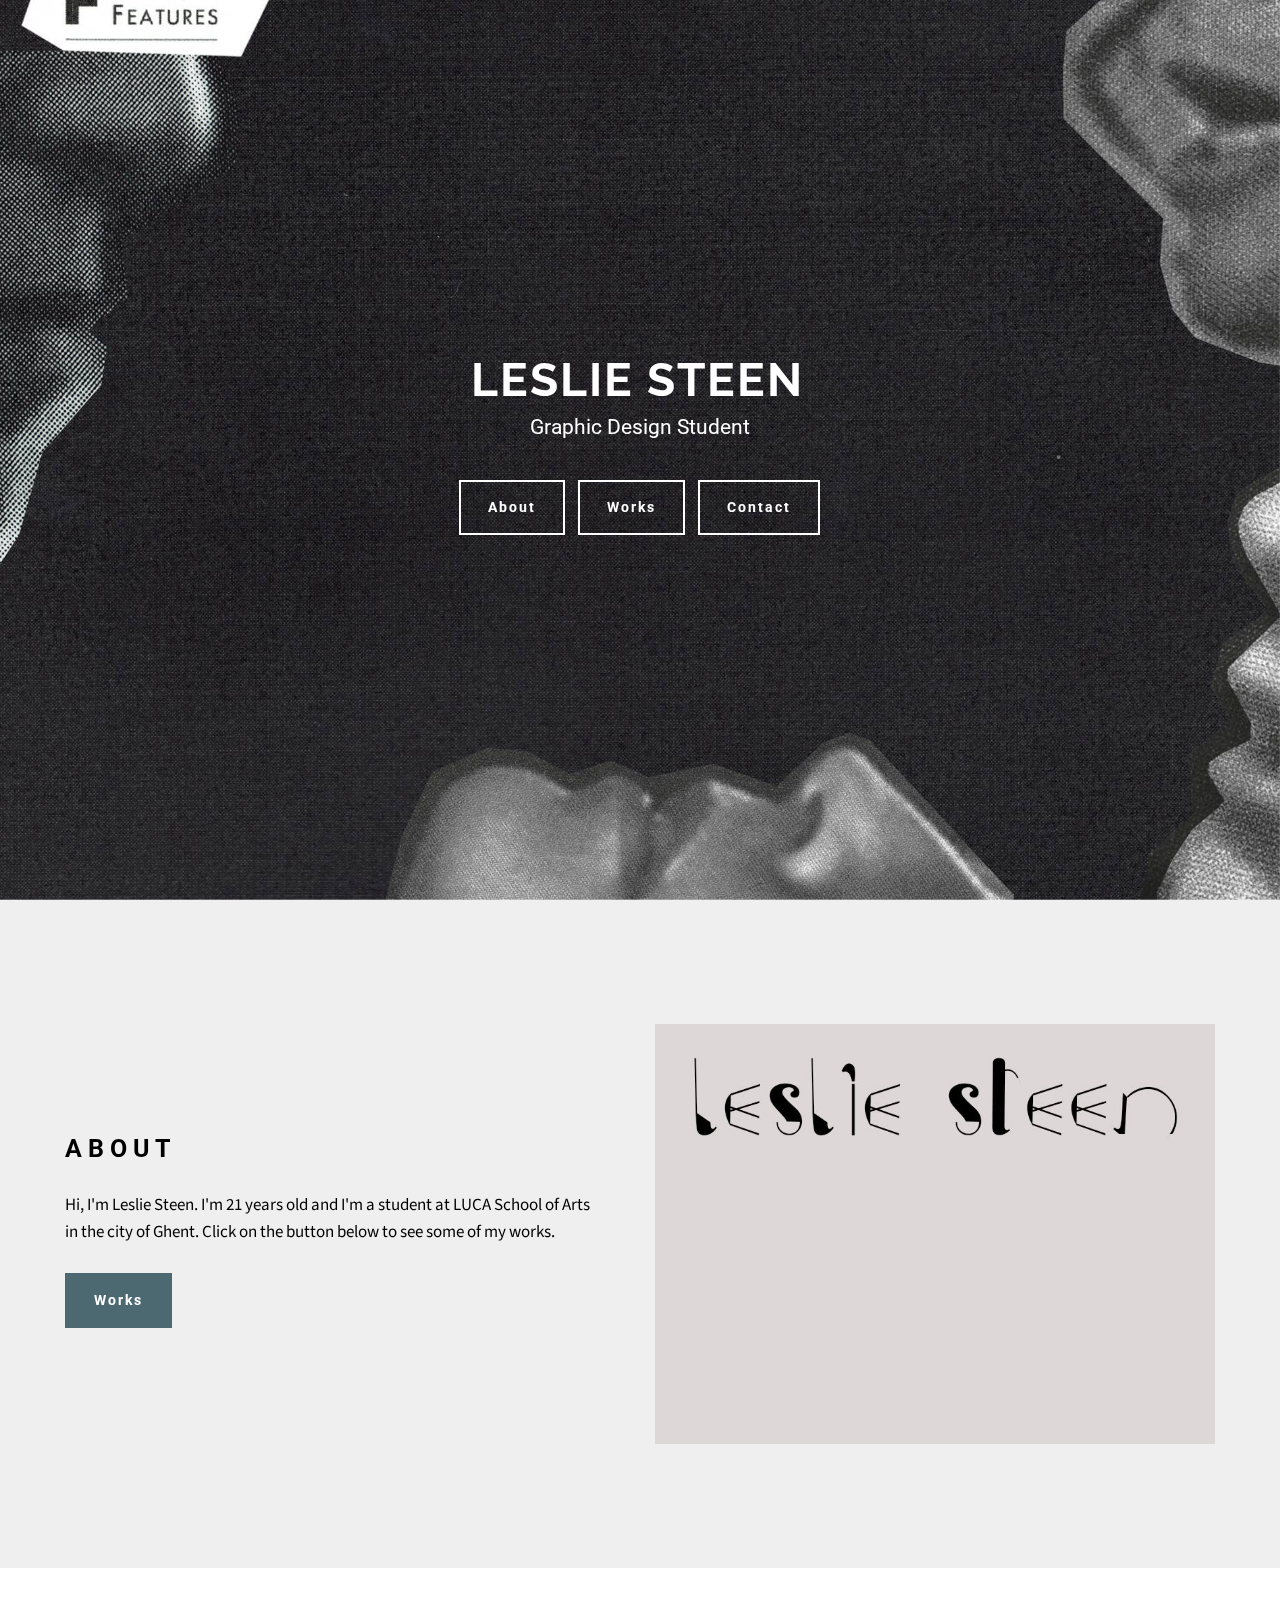
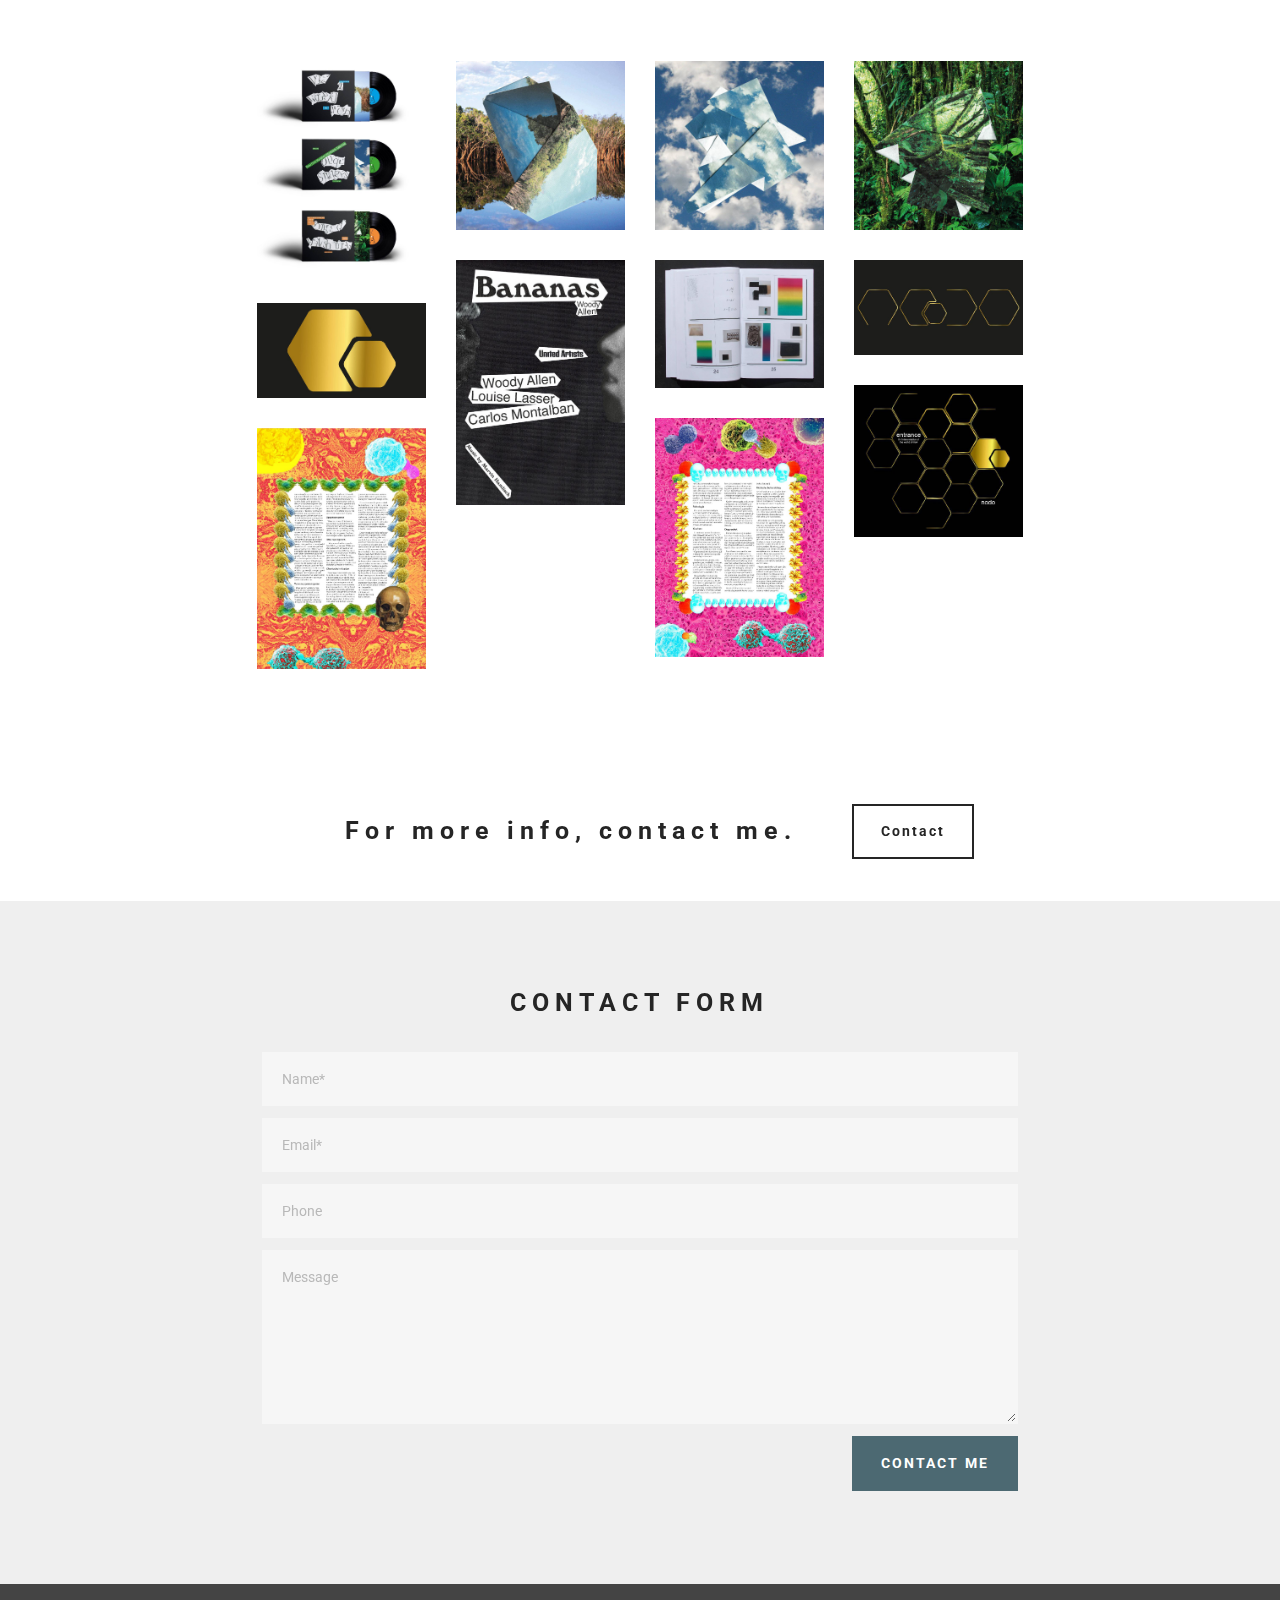
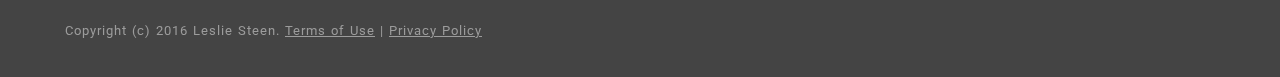
==== commit db2fe306: "aanpassing3" ====
--- a/index.html
+++ b/index.html
@@ -16,23 +16,11 @@
   <link rel="stylesheet" href="assets/mobirise-gallery/style.css">
   <link rel="stylesheet" href="assets/mobirise-slider/style.css">
   <link rel="stylesheet" href="assets/mobirise/css/mbr-additional.css" type="text/css">
-
-<script>
-  (function(i,s,o,g,r,a,m){i['GoogleAnalyticsObject']=r;i[r]=i[r]||function(){
-  (i[r].q=i[r].q||[]).push(arguments)},i[r].l=1*new Date();a=s.createElement(o),
-  m=s.getElementsByTagName(o)[0];a.async=1;a.src=g;m.parentNode.insertBefore(a,m)
-  })(window,document,'script','https://www.google-analytics.com/analytics.js','ga');
-
-  ga('create', 'UA-77645946-1', 'auto');
-  ga('send', 'pageview');
-
-</script>
+  
   
   
 </head>
 <body>
-	
-	
 <section class="mbr-box mbr-section mbr-section--relative mbr-section--fixed-size mbr-section--full-height mbr-section--bg-adapted mbr-parallax-background" id="header4-6" style="background-image: url(assets/images/header-2000x1333-16.jpg);">
     <div class="mbr-box__magnet mbr-box__magnet--sm-padding mbr-box__magnet--center-center">
         
@@ -51,7 +39,7 @@
     </div>
 </section>
 
-<section class="engine"><a rel="external" href="https://mobirise.com">free site maker</a></section><section class="mbr-section mbr-section--relative" id="msg-box4-7" style="background-color: rgb(239, 239, 239);">
+<section class="engine"><a rel="external" href="https://mobirise.com">website builder software</a></section><section class="mbr-section mbr-section--relative" id="msg-box4-7" style="background-color: rgb(239, 239, 239);">
     
     <div class="mbr-section__container mbr-section__container--isolated container" style="padding-top: 124px; padding-bottom: 124px;">
         <div class="row">
@@ -90,7 +78,7 @@
                      
 
                     <a href="#lb-gallery2-8" data-slide-to="0" data-toggle="modal">
-                        <img alt="" src="assets/images/ency-376x520-99-376x520-5.jpg">
+                        <img alt="" src="assets/images/platenhoezen-2600x3260-26-2000x2508-92.jpg">
                         <span class="icon glyphicon glyphicon-zoom-in"></span>
                     </a>              
                 </div><div class="col-lg-3 col-md-4 col-sm-6 col-xs-12 mbr-gallery-item">
@@ -98,7 +86,7 @@
                      
 
                     <a href="#lb-gallery2-8" data-slide-to="1" data-toggle="modal">
-                        <img alt="" src="assets/images/platenhoezen-2600x3260-26-2000x2508-92.jpg">
+                        <img alt="" src="assets/images/innersleeves-1801x1801-7-1801x1801-37.jpg">
                         <span class="icon glyphicon glyphicon-zoom-in"></span>
                     </a>              
                 </div><div class="col-lg-3 col-md-4 col-sm-6 col-xs-12 mbr-gallery-item">
@@ -106,7 +94,7 @@
                      
 
                     <a href="#lb-gallery2-8" data-slide-to="2" data-toggle="modal">
-                        <img alt="" src="assets/images/innersleeves-1801x1801-7-1801x1801-37.jpg">
+                        <img alt="" src="assets/images/innersleeves2-1801x1801-17-1801x1801-86.jpg">
                         <span class="icon glyphicon glyphicon-zoom-in"></span>
                     </a>              
                 </div><div class="col-lg-3 col-md-4 col-sm-6 col-xs-12 mbr-gallery-item">
@@ -114,7 +102,7 @@
                      
 
                     <a href="#lb-gallery2-8" data-slide-to="3" data-toggle="modal">
-                        <img alt="" src="assets/images/innersleeves2-1801x1801-17-1801x1801-86.jpg">
+                        <img alt="" src="assets/images/innersleeves3-1801x1801-79-1801x1801-20.jpg">
                         <span class="icon glyphicon glyphicon-zoom-in"></span>
                     </a>              
                 </div><div class="col-lg-3 col-md-4 col-sm-6 col-xs-12 mbr-gallery-item">
@@ -122,7 +110,7 @@
                      
 
                     <a href="#lb-gallery2-8" data-slide-to="4" data-toggle="modal">
-                        <img alt="" src="assets/images/innersleeves3-1801x1801-79-1801x1801-20.jpg">
+                        <img alt="" src="assets/images/bananas-9981x14455-84-2000x2897-5.jpg">
                         <span class="icon glyphicon glyphicon-zoom-in"></span>
                     </a>              
                 </div><div class="col-lg-3 col-md-4 col-sm-6 col-xs-12 mbr-gallery-item">
@@ -130,7 +118,47 @@
                      
 
                     <a href="#lb-gallery2-8" data-slide-to="5" data-toggle="modal">
-                        <img alt="" src="assets/images/bananas-9981x14455-84-2000x2897-5.jpg">
+                        <img alt="" src="assets/images/img-7199-2739x2074-40-2000x1514-31.jpg">
+                        <span class="icon glyphicon glyphicon-zoom-in"></span>
+                    </a>              
+                </div><div class="col-lg-3 col-md-4 col-sm-6 col-xs-12 mbr-gallery-item">
+
+                     
+
+                    <a href="#lb-gallery2-8" data-slide-to="6" data-toggle="modal">
+                        <img alt="" src="assets/images/nodo2-6000x3375-75-2000x1125-93.jpg">
+                        <span class="icon glyphicon glyphicon-zoom-in"></span>
+                    </a>              
+                </div><div class="col-lg-3 col-md-4 col-sm-6 col-xs-12 mbr-gallery-item">
+
+                     
+
+                    <a href="#lb-gallery2-8" data-slide-to="7" data-toggle="modal">
+                        <img alt="" src="assets/images/nodo-6000x3375-31-2000x1125-35.jpg">
+                        <span class="icon glyphicon glyphicon-zoom-in"></span>
+                    </a>              
+                </div><div class="col-lg-3 col-md-4 col-sm-6 col-xs-12 mbr-gallery-item">
+
+                     
+
+                    <a href="#lb-gallery2-8" data-slide-to="8" data-toggle="modal">
+                        <img alt="" src="assets/images/nodofront-856x772-59-856x772-53.jpg">
+                        <span class="icon glyphicon glyphicon-zoom-in"></span>
+                    </a>              
+                </div><div class="col-lg-3 col-md-4 col-sm-6 col-xs-12 mbr-gallery-item">
+
+                     
+
+                    <a href="#lb-gallery2-8" data-slide-to="9" data-toggle="modal">
+                        <img alt="" src="assets/images/krakeel1-4293x6053-1-2000x2820-27.jpg">
+                        <span class="icon glyphicon glyphicon-zoom-in"></span>
+                    </a>              
+                </div><div class="col-lg-3 col-md-4 col-sm-6 col-xs-12 mbr-gallery-item">
+
+                     
+
+                    <a href="#lb-gallery2-8" data-slide-to="10" data-toggle="modal">
+                        <img alt="" src="assets/images/krakeelfinaalbleed-3-4276x6089-14-2000x2848-26.jpg">
                         <span class="icon glyphicon glyphicon-zoom-in"></span>
                     </a>              
                 </div>
@@ -145,21 +173,31 @@
             <div class="modal-content">
                 <div class="modal-body">
                     <ol class="carousel-indicators">
-                        <li data-app-prevent-settings="" data-target="#lb-gallery2-8" data-slide-to="0"></li><li data-app-prevent-settings="" data-target="#lb-gallery2-8" class=" active" data-slide-to="1"></li><li data-app-prevent-settings="" data-target="#lb-gallery2-8" data-slide-to="2"></li><li data-app-prevent-settings="" data-target="#lb-gallery2-8" data-slide-to="3"></li><li data-app-prevent-settings="" data-target="#lb-gallery2-8" data-slide-to="4"></li><li data-app-prevent-settings="" data-target="#lb-gallery2-8" data-slide-to="5"></li>
+                        <li data-app-prevent-settings="" data-target="#lb-gallery2-8" data-slide-to="0"></li><li data-app-prevent-settings="" data-target="#lb-gallery2-8" data-slide-to="1"></li><li data-app-prevent-settings="" data-target="#lb-gallery2-8" data-slide-to="2"></li><li data-app-prevent-settings="" data-target="#lb-gallery2-8" data-slide-to="3"></li><li data-app-prevent-settings="" data-target="#lb-gallery2-8" data-slide-to="4"></li><li data-app-prevent-settings="" data-target="#lb-gallery2-8" data-slide-to="5"></li><li data-app-prevent-settings="" data-target="#lb-gallery2-8" data-slide-to="6"></li><li data-app-prevent-settings="" data-target="#lb-gallery2-8" data-slide-to="7"></li><li data-app-prevent-settings="" data-target="#lb-gallery2-8" data-slide-to="8"></li><li data-app-prevent-settings="" data-target="#lb-gallery2-8" data-slide-to="9"></li><li data-app-prevent-settings="" data-target="#lb-gallery2-8" class=" active" data-slide-to="10"></li>
                     </ol>
                     <div class="carousel-inner">
                         <div class="item">
-                            <img alt="" src="assets/images/ency-376x520-99.jpg">
+                            <img alt="" src="assets/images/platenhoezen-2600x3260-26.jpg">
+                        </div><div class="item">
+                            <img alt="" src="assets/images/innersleeves-1801x1801-7.jpg">
+                        </div><div class="item">
+                            <img alt="" src="assets/images/innersleeves2-1801x1801-17.jpg">
+                        </div><div class="item">
+                            <img alt="" src="assets/images/innersleeves3-1801x1801-79.jpg">
+                        </div><div class="item">
+                            <img alt="" src="assets/images/bananas-9981x14455-84.jpg">
+                        </div><div class="item">
+                            <img alt="" src="assets/images/img-7199-2739x2074-40.jpg">
+                        </div><div class="item">
+                            <img alt="" src="assets/images/nodo2-6000x3375-75.jpg">
+                        </div><div class="item">
+                            <img alt="" src="assets/images/nodo-6000x3375-31.jpg">
+                        </div><div class="item">
+                            <img alt="" src="assets/images/nodofront-856x772-59.jpg">
+                        </div><div class="item">
+                            <img alt="" src="assets/images/krakeel1-4293x6053-1.jpg">
                         </div><div class="item active">
-                            <img alt="" src="assets/images/platenhoezen-2600x3260-26.jpg">
-                        </div><div class="item">
-                            <img alt="" src="assets/images/innersleeves-1801x1801-7.jpg">
-                        </div><div class="item">
-                            <img alt="" src="assets/images/innersleeves2-1801x1801-17.jpg">
-                        </div><div class="item">
-                            <img alt="" src="assets/images/innersleeves3-1801x1801-79.jpg">
-                        </div><div class="item">
-                            <img alt="" src="assets/images/bananas-9981x14455-84.jpg">
+                            <img alt="" src="assets/images/krakeelfinaalbleed-3-4276x6089-14.jpg">
                         </div>
                     </div>
                     <a class="left carousel-control" role="button" data-slide="prev" href="#lb-gallery2-8">
@@ -213,24 +251,26 @@
         <div class="row">
             <div class="col-sm-12">
                 <div class="row">
-                    <div class="col-sm-8 col-sm-offset-2">
+                    <div class="col-sm-8 col-sm-offset-2" data-form-type="formoid">
                         <div class="mbr-header mbr-header--center mbr-header--std-padding">
                             <h2 class="mbr-header__text">CONTACT FORM</h2>
                         </div>
-                        
-                        <form action="https://mobirise.com/" method="post">
-                            
+                        <div data-form-alert="true">
+                            <div class="hide" data-form-alert-success="true">Thanks for filling out form! I'll contact you as soon as possible. Have a nice day!</div>
+                        </div>
+                        <form action="https://mobirise.com/" method="post" data-form-title="CONTACT FORM">
+                            <input type="hidden" value="rSLxLrMcuKpW8s3WdP8ePCc4GzsdCBCFH9zYqeY/A2mnhgY8z77w2W9LmKzAdS4y7qQPgAO8qxJwBfuc4IvHxaR2p0q4A9rnUgrB3TEh4nmX+MbDl4iIydDT6KipN4ZA" data-form-email="true">
                             <div class="form-group">
-                                <input type="text" class="form-control" name="name" required="" placeholder="Name*">
+                                <input type="text" class="form-control" name="name" required="" placeholder="Name*" data-form-field="Name">
                             </div>
                             <div class="form-group">
-                                <input type="email" class="form-control" name="email" required="" placeholder="Email*">
+                                <input type="email" class="form-control" name="email" required="" placeholder="Email*" data-form-field="Email">
                             </div>
                             <div class="form-group">
-                                <input type="tel" class="form-control" name="phone" placeholder="Phone">
+                                <input type="tel" class="form-control" name="phone" placeholder="Phone" data-form-field="Phone">
                             </div>
                             <div class="form-group">
-                                <textarea class="form-control" name="message" rows="7" placeholder="Message"></textarea>
+                                <textarea class="form-control" name="message" rows="7" placeholder="Message" data-form-field="Message"></textarea>
                             </div>
                             <div class="mbr-buttons mbr-buttons--right"><button type="submit" class="mbr-buttons__btn btn btn-lg btn-primary">CONTACT ME</button></div>
                         </form>
@@ -246,8 +286,7 @@
     <div class="mbr-section__container container">
         <div class="mbr-footer mbr-footer--wysiwyg row" style="padding-top: 36.900000000000006px; padding-bottom: 36.900000000000006px;">
             <div class="col-sm-12">
-                <p class="mbr-footer__copyright">Copyright (c) 2016 Leslie Steen. <a class="mbr-footer__link text-gray" href="https://mobirise.com/">Terms of Use</a>  | <a class="mbr-footer__link text-gray" href="https://mobirise.com/">Privacy Policy</a></p>
-                <a rel="license" href="http://creativecommons.org/licenses/by-nc-nd/4.0/"><img alt="Creative Commons License" style="border-width:0" src="https://i.creativecommons.org/l/by-nc-nd/4.0/80x15.png" /></a><br />This work is licensed under a <a rel="license" href="http://creativecommons.org/licenses/by-nc-nd/4.0/">Creative Commons Attribution-NonCommercial-NoDerivatives 4.0 International License</a>.
+                <p class="mbr-footer__copyright">Copyright (c) 2016 Leslie Steen. <a class="mbr-footer__link text-gray" href="https://mobirise.com/">Terms of Use</a>  | <a class="mbr-footer__link text-gray" href="https://mobirise.com/">Privacy Policy</a>&nbsp;&nbsp;</p>
             </div>
         </div>
     </div>
@@ -266,6 +305,7 @@
   <![endif]-->
   <script src="assets/mobirise/js/script.js"></script>
   <script src="assets/mobirise-gallery/script.js"></script>
+  <script src="assets/formoid/formoid.min.js"></script>
   
   
 </body>
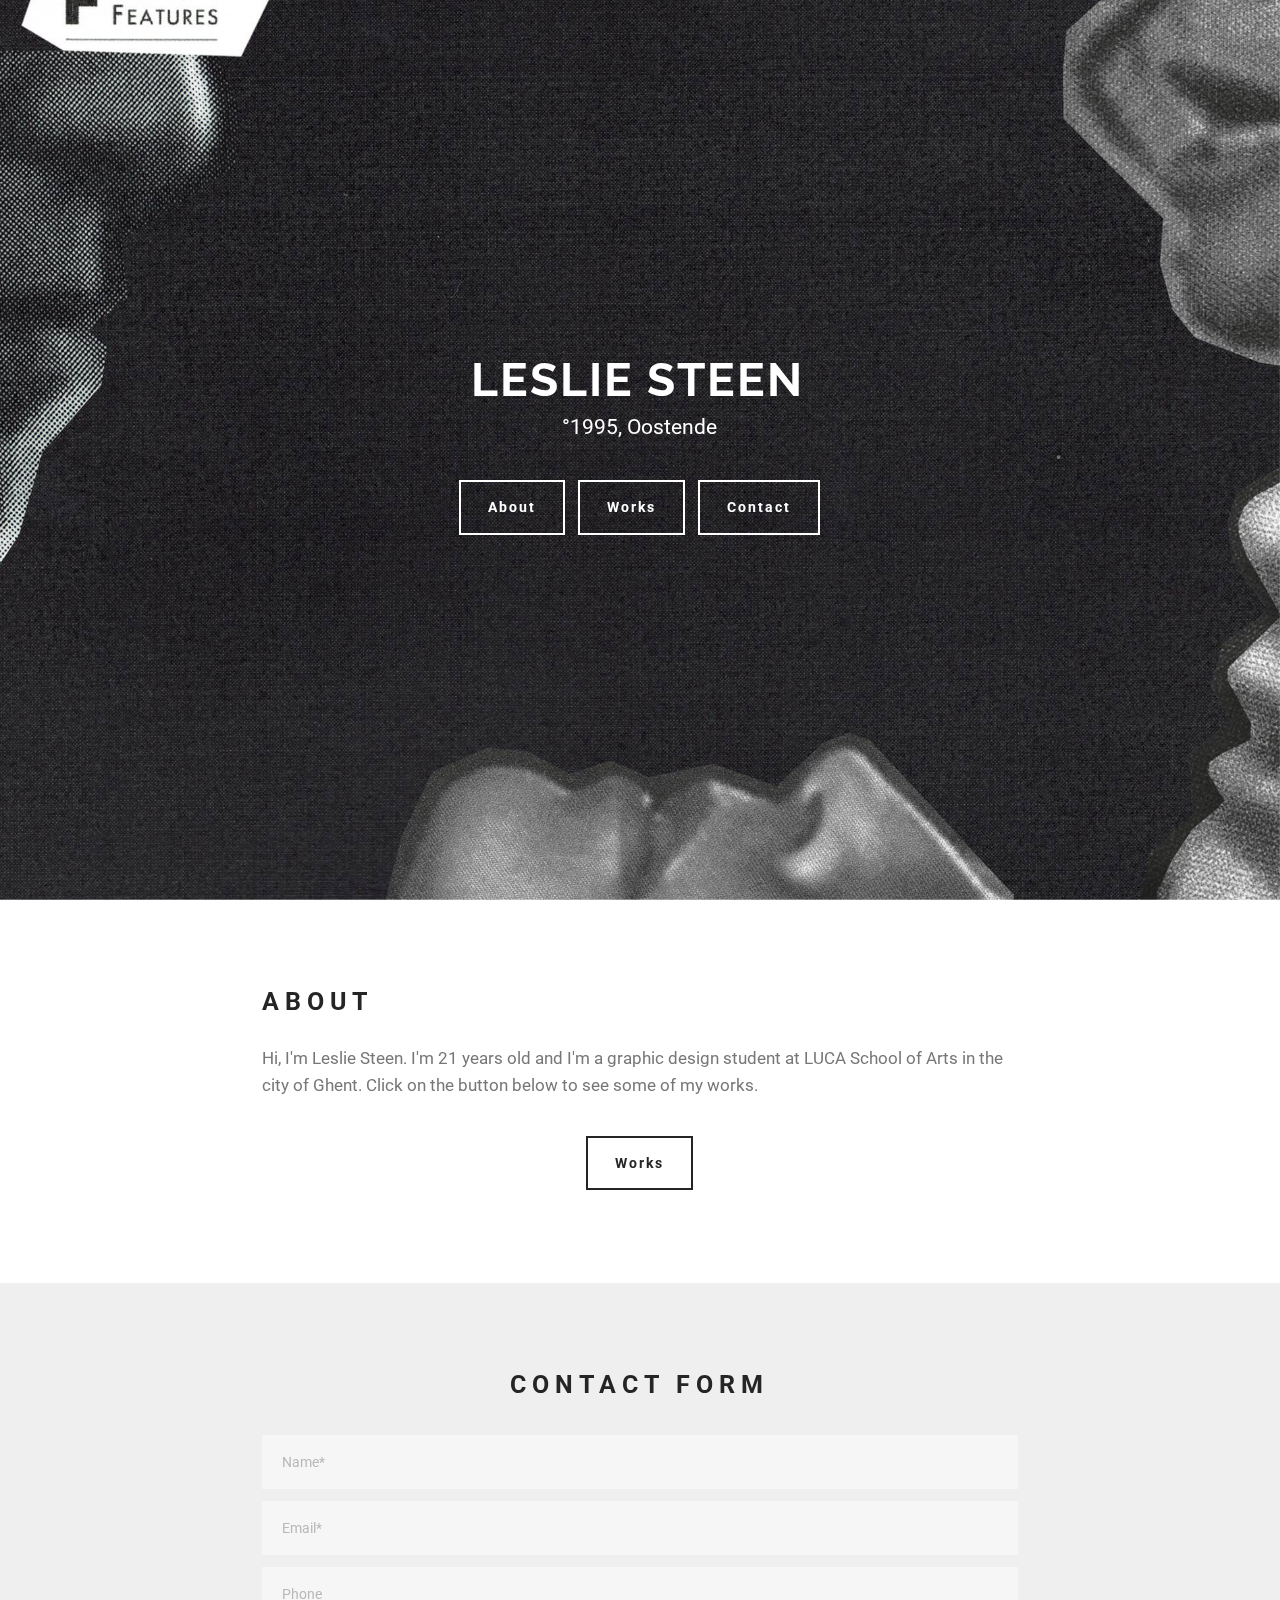
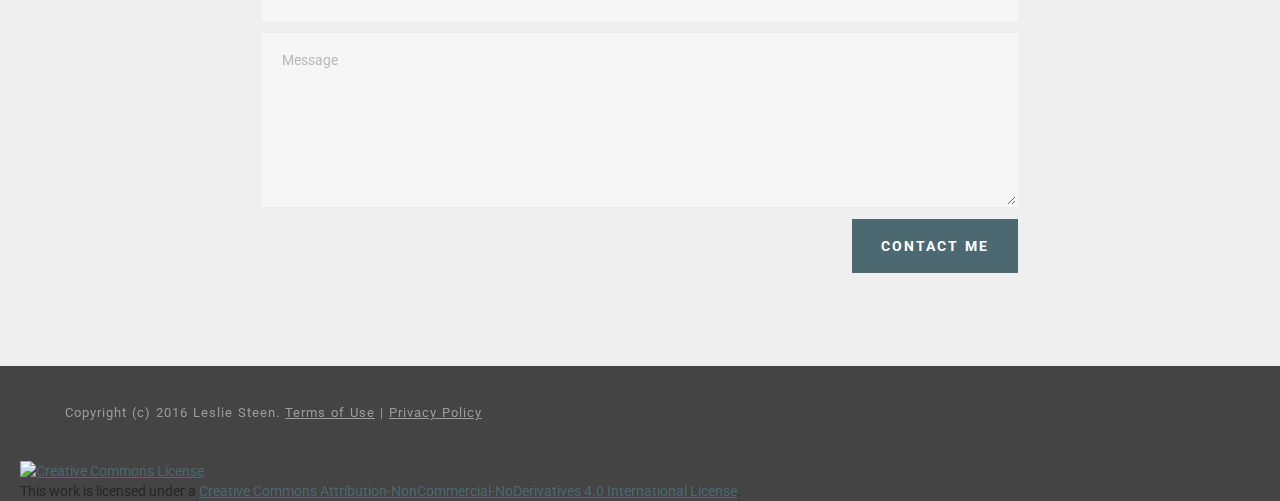
==== commit 4d4f495f: "Layout veranderd" ====
--- a/index.html
+++ b/index.html
@@ -13,8 +13,6 @@
   <link rel="stylesheet" href="assets/bootstrap/css/bootstrap.min.css">
   <link rel="stylesheet" href="assets/animate.css/animate.min.css">
   <link rel="stylesheet" href="assets/mobirise/css/style.css">
-  <link rel="stylesheet" href="assets/mobirise-gallery/style.css">
-  <link rel="stylesheet" href="assets/mobirise-slider/style.css">
   <link rel="stylesheet" href="assets/mobirise/css/mbr-additional.css" type="text/css">
   
   
@@ -29,9 +27,9 @@
                 <div class="row"><div class=" col-sm-8 col-sm-offset-2">
                     <div class="mbr-hero animated fadeInUp">
                         <h1 class="mbr-hero__text">LESLIE STEEN</h1>
-                        <p class="mbr-hero__subtext">Graphic Design Student<br></p>
+                        <p class="mbr-hero__subtext">°1995, Oostende<br></p>
                     </div>
-                    <div class="mbr-buttons btn-inverse mbr-buttons--center"> <a class="mbr-buttons__btn btn btn-lg btn-default animated fadeInUp delay" href="index.html#msg-box4-7">About</a> <a class="mbr-buttons__btn btn btn-lg btn-default animated fadeInUp delay" href="index.html#gallery2-8">Works</a> <a class="mbr-buttons__btn btn btn-lg btn-default animated fadeInUp delay" href="index.html#form1-9">Contact</a></div>
+                    <div class="mbr-buttons btn-inverse mbr-buttons--center"> <a class="mbr-buttons__btn btn btn-lg btn-default animated fadeInUp delay" href="index.html#msg-box3-6">About</a> <a class="mbr-buttons__btn btn btn-lg btn-default animated fadeInUp delay" href="works.html">Works</a> <a class="mbr-buttons__btn btn btn-lg btn-default animated fadeInUp delay" href="index.html#form1-9">Contact</a></div>
                 </div></div>
             </div></div>
         </div>
@@ -39,210 +37,28 @@
     </div>
 </section>
 
-<section class="engine"><a rel="external" href="https://mobirise.com">website builder software</a></section><section class="mbr-section mbr-section--relative" id="msg-box4-7" style="background-color: rgb(239, 239, 239);">
+<section class="engine"><a rel="external" href="https://mobirise.com">best free web design software</a></section><section class="mbr-section mbr-section--relative mbr-section--fixed-size" id="msg-box3-6" style="background-color: rgb(255, 255, 255);">
     
-    <div class="mbr-section__container mbr-section__container--isolated container" style="padding-top: 124px; padding-bottom: 124px;">
-        <div class="row">
-            <div class="mbr-box mbr-box--fixed mbr-box--adapted">
+    <div class="mbr-section__container container mbr-section__container--first" style="padding-top: 93px;">
+        <div class="mbr-header mbr-header--wysiwyg row">
+            <div class="col-sm-8 col-sm-offset-2">
+                <h3 class="mbr-header__text">ABOUT</h3>
                 
-                <div class="mbr-box__magnet mbr-class-mbr-box__magnet--center-left col-sm-6 mbr-section__left">
-                    <div class="mbr-section__container mbr-section__container--middle">
-                        <div class="mbr-header mbr-header--auto-align mbr-header--wysiwyg">
-                            <h3 class="mbr-header__text">ABOUT</h3>
-                            
-                        </div>
-                    </div>
-                    <div class="mbr-section__container mbr-section__container--middle">
-                        <div class="mbr-article mbr-article--auto-align mbr-article--wysiwyg">Hi, I'm Leslie Steen. I'm 21 years old and I'm a student at LUCA School of Arts in the city of Ghent. Click on the button below to see some of my works.</div>
-                    </div>
-                    <div class="mbr-section__container">
-                        <div class="mbr-buttons mbr-buttons--auto-align btn-inverse"><a class="mbr-buttons__btn btn btn-lg btn-primary" href="index.html#gallery2-8">Works</a> </div>
-                    </div>
-                </div>
-                <div class="mbr-box__magnet mbr-box__magnet--top-left mbr-section__right col-sm-6">
-                    <figure class="mbr-figure mbr-figure--adapted mbr-figure--caption-inside-bottom mbr-figure--full-width"><img src="assets/images/about-800x600-80.jpg" class="mbr-figure__img"></figure>
-                </div>
             </div>
         </div>
     </div>
-</section>
-
-<section class="mbr-gallery mbr-section mbr-section--no-padding" id="gallery2-8">
-    <!-- Gallery -->
-    <div class="container mbr-section__container mbr-gallery-layout-article mbr-section__container--isolated">
-        <div class=" col-sm-8 col-sm-offset-2">
-            <div class="row mbr-gallery-row">
-                
-                <div class="col-lg-3 col-md-4 col-sm-6 col-xs-12 mbr-gallery-item">
-
-                     
-
-                    <a href="#lb-gallery2-8" data-slide-to="0" data-toggle="modal">
-                        <img alt="" src="assets/images/platenhoezen-2600x3260-26-2000x2508-92.jpg">
-                        <span class="icon glyphicon glyphicon-zoom-in"></span>
-                    </a>              
-                </div><div class="col-lg-3 col-md-4 col-sm-6 col-xs-12 mbr-gallery-item">
-
-                     
-
-                    <a href="#lb-gallery2-8" data-slide-to="1" data-toggle="modal">
-                        <img alt="" src="assets/images/innersleeves-1801x1801-7-1801x1801-37.jpg">
-                        <span class="icon glyphicon glyphicon-zoom-in"></span>
-                    </a>              
-                </div><div class="col-lg-3 col-md-4 col-sm-6 col-xs-12 mbr-gallery-item">
-
-                     
-
-                    <a href="#lb-gallery2-8" data-slide-to="2" data-toggle="modal">
-                        <img alt="" src="assets/images/innersleeves2-1801x1801-17-1801x1801-86.jpg">
-                        <span class="icon glyphicon glyphicon-zoom-in"></span>
-                    </a>              
-                </div><div class="col-lg-3 col-md-4 col-sm-6 col-xs-12 mbr-gallery-item">
-
-                     
-
-                    <a href="#lb-gallery2-8" data-slide-to="3" data-toggle="modal">
-                        <img alt="" src="assets/images/innersleeves3-1801x1801-79-1801x1801-20.jpg">
-                        <span class="icon glyphicon glyphicon-zoom-in"></span>
-                    </a>              
-                </div><div class="col-lg-3 col-md-4 col-sm-6 col-xs-12 mbr-gallery-item">
-
-                     
-
-                    <a href="#lb-gallery2-8" data-slide-to="4" data-toggle="modal">
-                        <img alt="" src="assets/images/bananas-9981x14455-84-2000x2897-5.jpg">
-                        <span class="icon glyphicon glyphicon-zoom-in"></span>
-                    </a>              
-                </div><div class="col-lg-3 col-md-4 col-sm-6 col-xs-12 mbr-gallery-item">
-
-                     
-
-                    <a href="#lb-gallery2-8" data-slide-to="5" data-toggle="modal">
-                        <img alt="" src="assets/images/img-7199-2739x2074-40-2000x1514-31.jpg">
-                        <span class="icon glyphicon glyphicon-zoom-in"></span>
-                    </a>              
-                </div><div class="col-lg-3 col-md-4 col-sm-6 col-xs-12 mbr-gallery-item">
-
-                     
-
-                    <a href="#lb-gallery2-8" data-slide-to="6" data-toggle="modal">
-                        <img alt="" src="assets/images/nodo2-6000x3375-75-2000x1125-93.jpg">
-                        <span class="icon glyphicon glyphicon-zoom-in"></span>
-                    </a>              
-                </div><div class="col-lg-3 col-md-4 col-sm-6 col-xs-12 mbr-gallery-item">
-
-                     
-
-                    <a href="#lb-gallery2-8" data-slide-to="7" data-toggle="modal">
-                        <img alt="" src="assets/images/nodo-6000x3375-31-2000x1125-35.jpg">
-                        <span class="icon glyphicon glyphicon-zoom-in"></span>
-                    </a>              
-                </div><div class="col-lg-3 col-md-4 col-sm-6 col-xs-12 mbr-gallery-item">
-
-                     
-
-                    <a href="#lb-gallery2-8" data-slide-to="8" data-toggle="modal">
-                        <img alt="" src="assets/images/nodofront-856x772-59-856x772-53.jpg">
-                        <span class="icon glyphicon glyphicon-zoom-in"></span>
-                    </a>              
-                </div><div class="col-lg-3 col-md-4 col-sm-6 col-xs-12 mbr-gallery-item">
-
-                     
-
-                    <a href="#lb-gallery2-8" data-slide-to="9" data-toggle="modal">
-                        <img alt="" src="assets/images/krakeel1-4293x6053-1-2000x2820-27.jpg">
-                        <span class="icon glyphicon glyphicon-zoom-in"></span>
-                    </a>              
-                </div><div class="col-lg-3 col-md-4 col-sm-6 col-xs-12 mbr-gallery-item">
-
-                     
-
-                    <a href="#lb-gallery2-8" data-slide-to="10" data-toggle="modal">
-                        <img alt="" src="assets/images/krakeelfinaalbleed-3-4276x6089-14-2000x2848-26.jpg">
-                        <span class="icon glyphicon glyphicon-zoom-in"></span>
-                    </a>              
-                </div>
-            </div>
+    <div class="mbr-section__container container mbr-section__container--middle">
+        <div class="row">
+            <div class="mbr-article mbr-article--wysiwyg col-sm-8 col-sm-offset-2"><p>Hi, I'm Leslie Steen. I'm 21 years old and I'm a graphic design student at LUCA School of Arts in the city of Ghent. Click on the button below to see some of my works.</p></div>
         </div>
-        <div class="clearfix"></div>
     </div>
-
-    <!-- Lightbox -->
-    <div data-app-prevent-settings="" class="mbr-slider modal fade carousel slide" tabindex="-1" data-keyboard="true" data-interval="false" id="lb-gallery2-8">
-        <div class="modal-dialog">
-            <div class="modal-content">
-                <div class="modal-body">
-                    <ol class="carousel-indicators">
-                        <li data-app-prevent-settings="" data-target="#lb-gallery2-8" data-slide-to="0"></li><li data-app-prevent-settings="" data-target="#lb-gallery2-8" data-slide-to="1"></li><li data-app-prevent-settings="" data-target="#lb-gallery2-8" data-slide-to="2"></li><li data-app-prevent-settings="" data-target="#lb-gallery2-8" data-slide-to="3"></li><li data-app-prevent-settings="" data-target="#lb-gallery2-8" data-slide-to="4"></li><li data-app-prevent-settings="" data-target="#lb-gallery2-8" data-slide-to="5"></li><li data-app-prevent-settings="" data-target="#lb-gallery2-8" data-slide-to="6"></li><li data-app-prevent-settings="" data-target="#lb-gallery2-8" data-slide-to="7"></li><li data-app-prevent-settings="" data-target="#lb-gallery2-8" data-slide-to="8"></li><li data-app-prevent-settings="" data-target="#lb-gallery2-8" data-slide-to="9"></li><li data-app-prevent-settings="" data-target="#lb-gallery2-8" class=" active" data-slide-to="10"></li>
-                    </ol>
-                    <div class="carousel-inner">
-                        <div class="item">
-                            <img alt="" src="assets/images/platenhoezen-2600x3260-26.jpg">
-                        </div><div class="item">
-                            <img alt="" src="assets/images/innersleeves-1801x1801-7.jpg">
-                        </div><div class="item">
-                            <img alt="" src="assets/images/innersleeves2-1801x1801-17.jpg">
-                        </div><div class="item">
-                            <img alt="" src="assets/images/innersleeves3-1801x1801-79.jpg">
-                        </div><div class="item">
-                            <img alt="" src="assets/images/bananas-9981x14455-84.jpg">
-                        </div><div class="item">
-                            <img alt="" src="assets/images/img-7199-2739x2074-40.jpg">
-                        </div><div class="item">
-                            <img alt="" src="assets/images/nodo2-6000x3375-75.jpg">
-                        </div><div class="item">
-                            <img alt="" src="assets/images/nodo-6000x3375-31.jpg">
-                        </div><div class="item">
-                            <img alt="" src="assets/images/nodofront-856x772-59.jpg">
-                        </div><div class="item">
-                            <img alt="" src="assets/images/krakeel1-4293x6053-1.jpg">
-                        </div><div class="item active">
-                            <img alt="" src="assets/images/krakeelfinaalbleed-3-4276x6089-14.jpg">
-                        </div>
-                    </div>
-                    <a class="left carousel-control" role="button" data-slide="prev" href="#lb-gallery2-8">
-                        <span class="glyphicon glyphicon-menu-left" aria-hidden="true"></span>
-                        <span class="sr-only">Previous</span>
-                    </a>
-                    <a class="right carousel-control" role="button" data-slide="next" href="#lb-gallery2-8">
-                        <span class="glyphicon glyphicon-menu-right" aria-hidden="true"></span>
-                        <span class="sr-only">Next</span>
-                    </a>
-
-                    <a class="close" href="#" role="button" data-dismiss="modal">
-                        <span class="glyphicon glyphicon-remove" aria-hidden="true"></span>
-                        <span class="sr-only">Close</span>
-                    </a>
-                </div>
+    <div class="mbr-section__container container mbr-section__container--last" style="padding-bottom: 93px;">
+        <div class="row">
+            <div class="col-sm-8 col-sm-offset-2">
+                <div class="mbr-buttons mbr-buttons--center"><a class="mbr-buttons__btn btn btn-lg btn-default" href="works.html">Works</a></div>
             </div>
         </div>
     </div>
-</section>
-
-<section class="mbr-section mbr-section--relative mbr-section--short-paddings" id="msg-box2-11" style="background-color: rgb(255, 255, 255);">
-
-    
-
-    <div class="mbr-section__container mbr-section__container--isolated container" style="padding-top: 60px; padding-bottom: 60px;">
-        <div class="row">
-            <div class="mbr-box mbr-box--fixed mbr-box--adapted">
-                <div class="mbr-box__magnet mbr-box__magnet--top-left mbr-section__left col-sm-8">
-                    <div class="mbr-section__container">
-                        <div class="mbr-header mbr-header--auto-align mbr-header--wysiwyg">
-                            <h3 class="mbr-header__text">For more info, contact me.</h3>
-                        </div>
-                    </div>
-                    
-                </div>
-                <div class="mbr-box__magnet mbr-box__magnet--top-left mbr-section__right col-sm-4">
-                    <div class="mbr-section__container">
-                        <div class="mbr-buttons mbr-buttons--auto-align mbr-buttons--top mbr-buttons--left"><a class="mbr-buttons__btn btn btn-lg btn-default" href="index.html#form1-9">Contact</a></div>
-                    </div>
-                </div>
-            </div>
-        </div>
-    </div>
-
 </section>
 
 <section class="mbr-section mbr-section--relative mbr-section--fixed-size" id="form1-9" style="background-color: rgb(239, 239, 239);">
@@ -259,7 +75,7 @@
                             <div class="hide" data-form-alert-success="true">Thanks for filling out form! I'll contact you as soon as possible. Have a nice day!</div>
                         </div>
                         <form action="https://mobirise.com/" method="post" data-form-title="CONTACT FORM">
-                            <input type="hidden" value="rSLxLrMcuKpW8s3WdP8ePCc4GzsdCBCFH9zYqeY/A2mnhgY8z77w2W9LmKzAdS4y7qQPgAO8qxJwBfuc4IvHxaR2p0q4A9rnUgrB3TEh4nmX+MbDl4iIydDT6KipN4ZA" data-form-email="true">
+                            <input type="hidden" value="OKTNwo9Dm+VcVH2qkAqIiKEDa542KA5KAoq+DdOGF+QEsSEoW0apdy4enDNiiJGyVG6WrQMLq5NrKikrpQpULcxnL9vm0Th5C93WXovUqowzkBc8gOesulDLRPaNLjUd" data-form-email="true">
                             <div class="form-group">
                                 <input type="text" class="form-control" name="name" required="" placeholder="Name*" data-form-field="Name">
                             </div>
@@ -290,6 +106,7 @@
             </div>
         </div>
     </div>
+    <a rel="license" href="http://creativecommons.org/licenses/by-nc-nd/4.0/"><img alt="Creative Commons License" style="border-width:0" src="https://i.creativecommons.org/l/by-nc-nd/4.0/80x15.png" /></a><br />This work is licensed under a <a rel="license" href="http://creativecommons.org/licenses/by-nc-nd/4.0/">Creative Commons Attribution-NonCommercial-NoDerivatives 4.0 International License</a>.
 </footer>
 
 
@@ -297,14 +114,10 @@
   <script src="assets/bootstrap/js/bootstrap.min.js"></script>
   <script src="assets/smooth-scroll/SmoothScroll.js"></script>
   <script src="assets/jarallax/jarallax.js"></script>
-  <script src="assets/masonry/masonry.pkgd.min.js"></script>
-  <script src="assets/imagesloaded/imagesloaded.pkgd.min.js"></script>
-  <script src="assets/bootstrap-carousel-swipe/bootstrap-carousel-swipe.js"></script>
   <!--[if lte IE 9]>
     <script src="assets/jquery-placeholder/jquery.placeholder.min.js"></script>
   <![endif]-->
   <script src="assets/mobirise/js/script.js"></script>
-  <script src="assets/mobirise-gallery/script.js"></script>
   <script src="assets/formoid/formoid.min.js"></script>
   
   
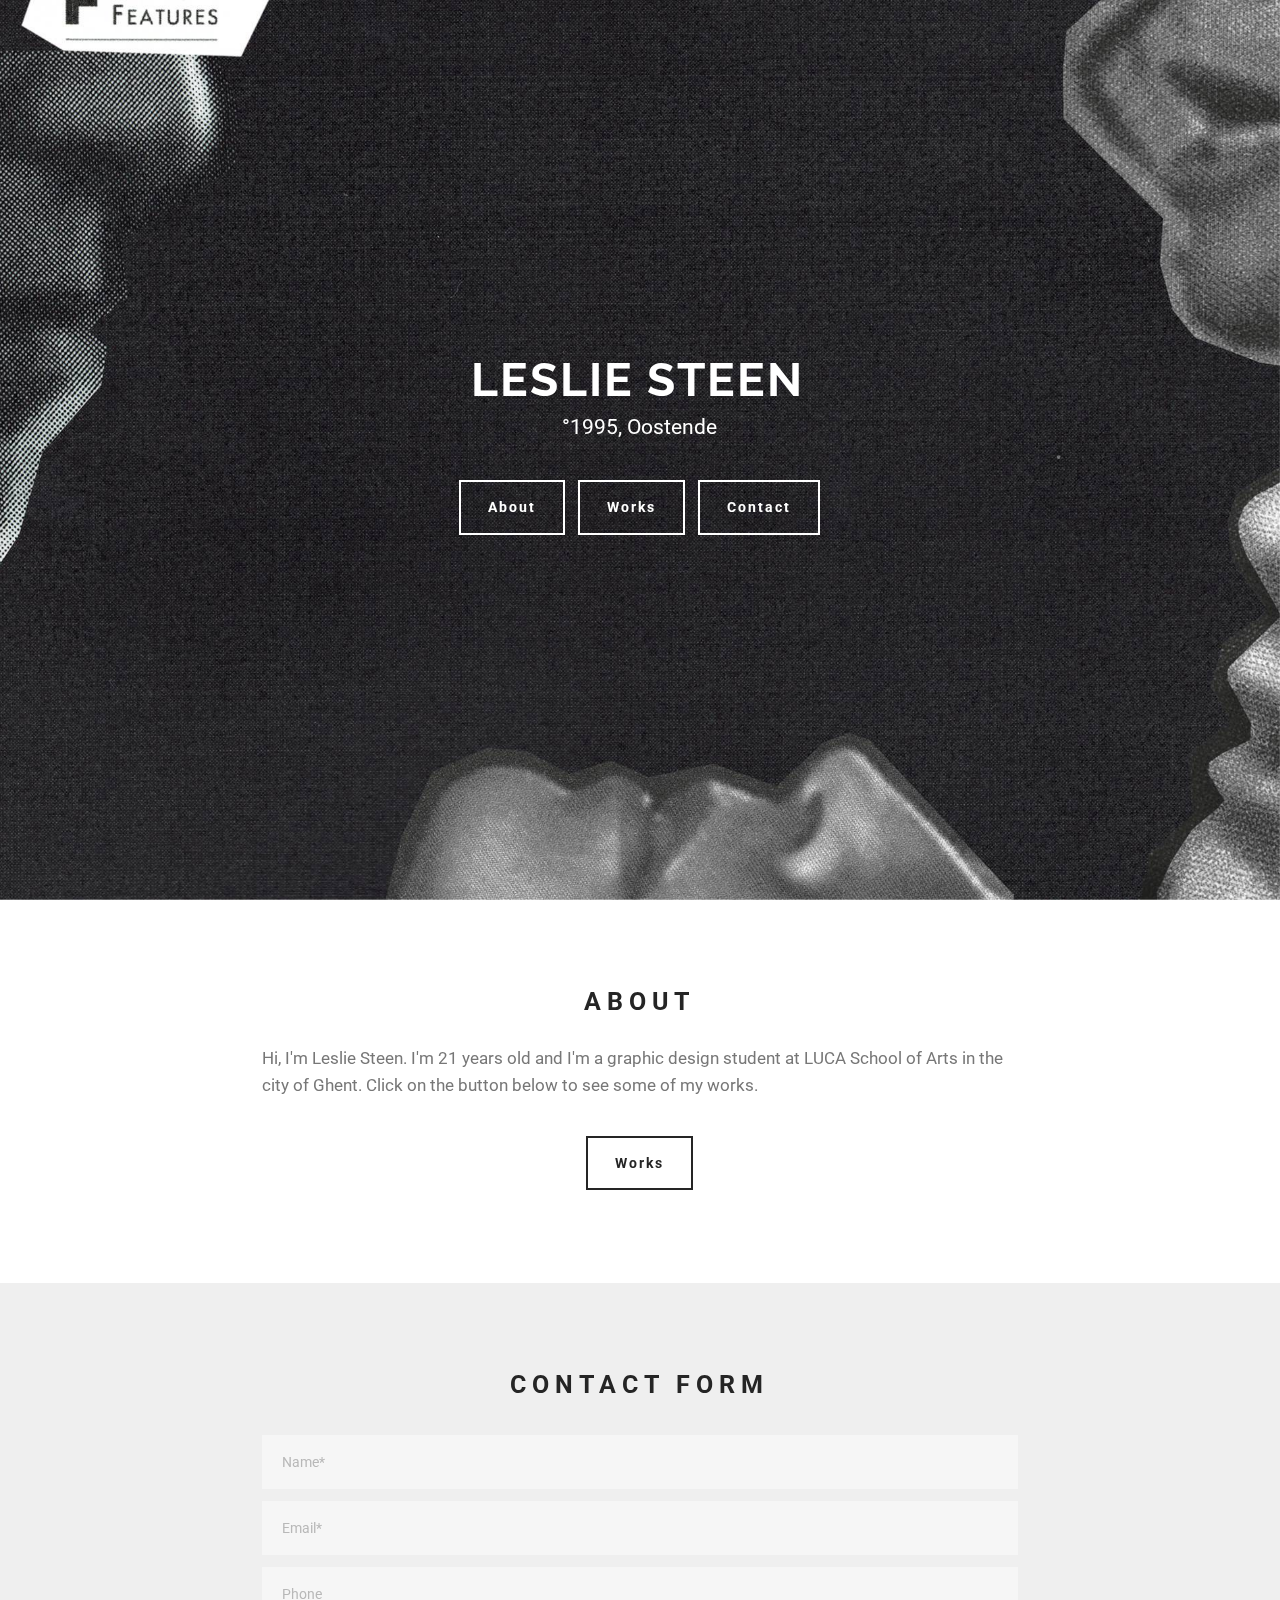
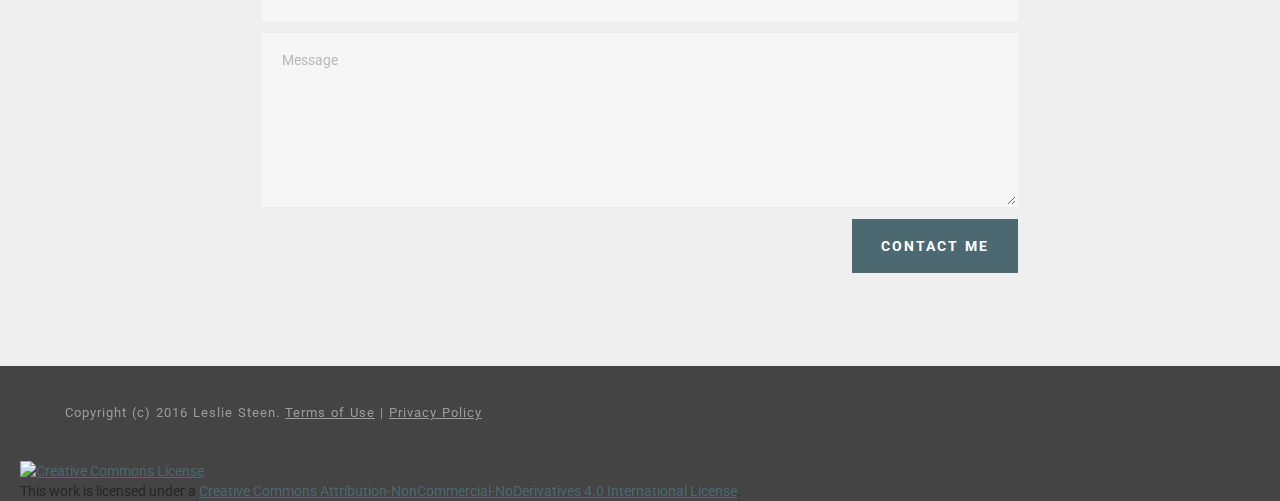
==== commit ad136892: "google analytics" ====
--- a/index.html
+++ b/index.html
@@ -15,7 +15,16 @@
   <link rel="stylesheet" href="assets/mobirise/css/style.css">
   <link rel="stylesheet" href="assets/mobirise/css/mbr-additional.css" type="text/css">
   
-  
+  <script>
+  (function(i,s,o,g,r,a,m){i['GoogleAnalyticsObject']=r;i[r]=i[r]||function(){
+  (i[r].q=i[r].q||[]).push(arguments)},i[r].l=1*new Date();a=s.createElement(o),
+  m=s.getElementsByTagName(o)[0];a.async=1;a.src=g;m.parentNode.insertBefore(a,m)
+  })(window,document,'script','https://www.google-analytics.com/analytics.js','ga');
+
+  ga('create', 'UA-78496346-1', 'auto');
+  ga('send', 'pageview');
+
+</script>
   
 </head>
 <body>
--- a/assets/mobirise/css/mbr-additional.css
+++ b/assets/mobirise/css/mbr-additional.css
@@ -1,24 +1,17 @@
 @import url(https://fonts.googleapis.com/css?family=Raleway:400,300,700);
-@import url(https://fonts.googleapis.com/css?family=Source+Sans+Pro:400,300,700);
-
 
 #header4-6 H1 {
   font-family: 'Raleway', sans-serif;
 }
-#msg-box4-7 .mbr-header__text {
-  color: #000000;
+#msg-box3-6 .mbr-header .mbr-header__text {
+  text-align: center;
 }
-#msg-box4-7 .mbr-header__subtext {
-  color: #ffffff;
+#msg-box3-6 .mbr-header .mbr-header__subtext {
+  text-align: center;
 }
-#msg-box4-7 .mbr-article {
-  color: #000000;
-  font-family: 'Source Sans Pro', sans-serif;
+#header3-17 H3 {
+  text-align: center;
 }
-#msg-box2-11 .mbr-header .mbr-header__text {
-  color: #252525;
-  text-align: right;
+#header3-15 H3 {
+  text-align: center;
 }
-#msg-box2-11 .mbr-article {
-  color: #252525;
-}
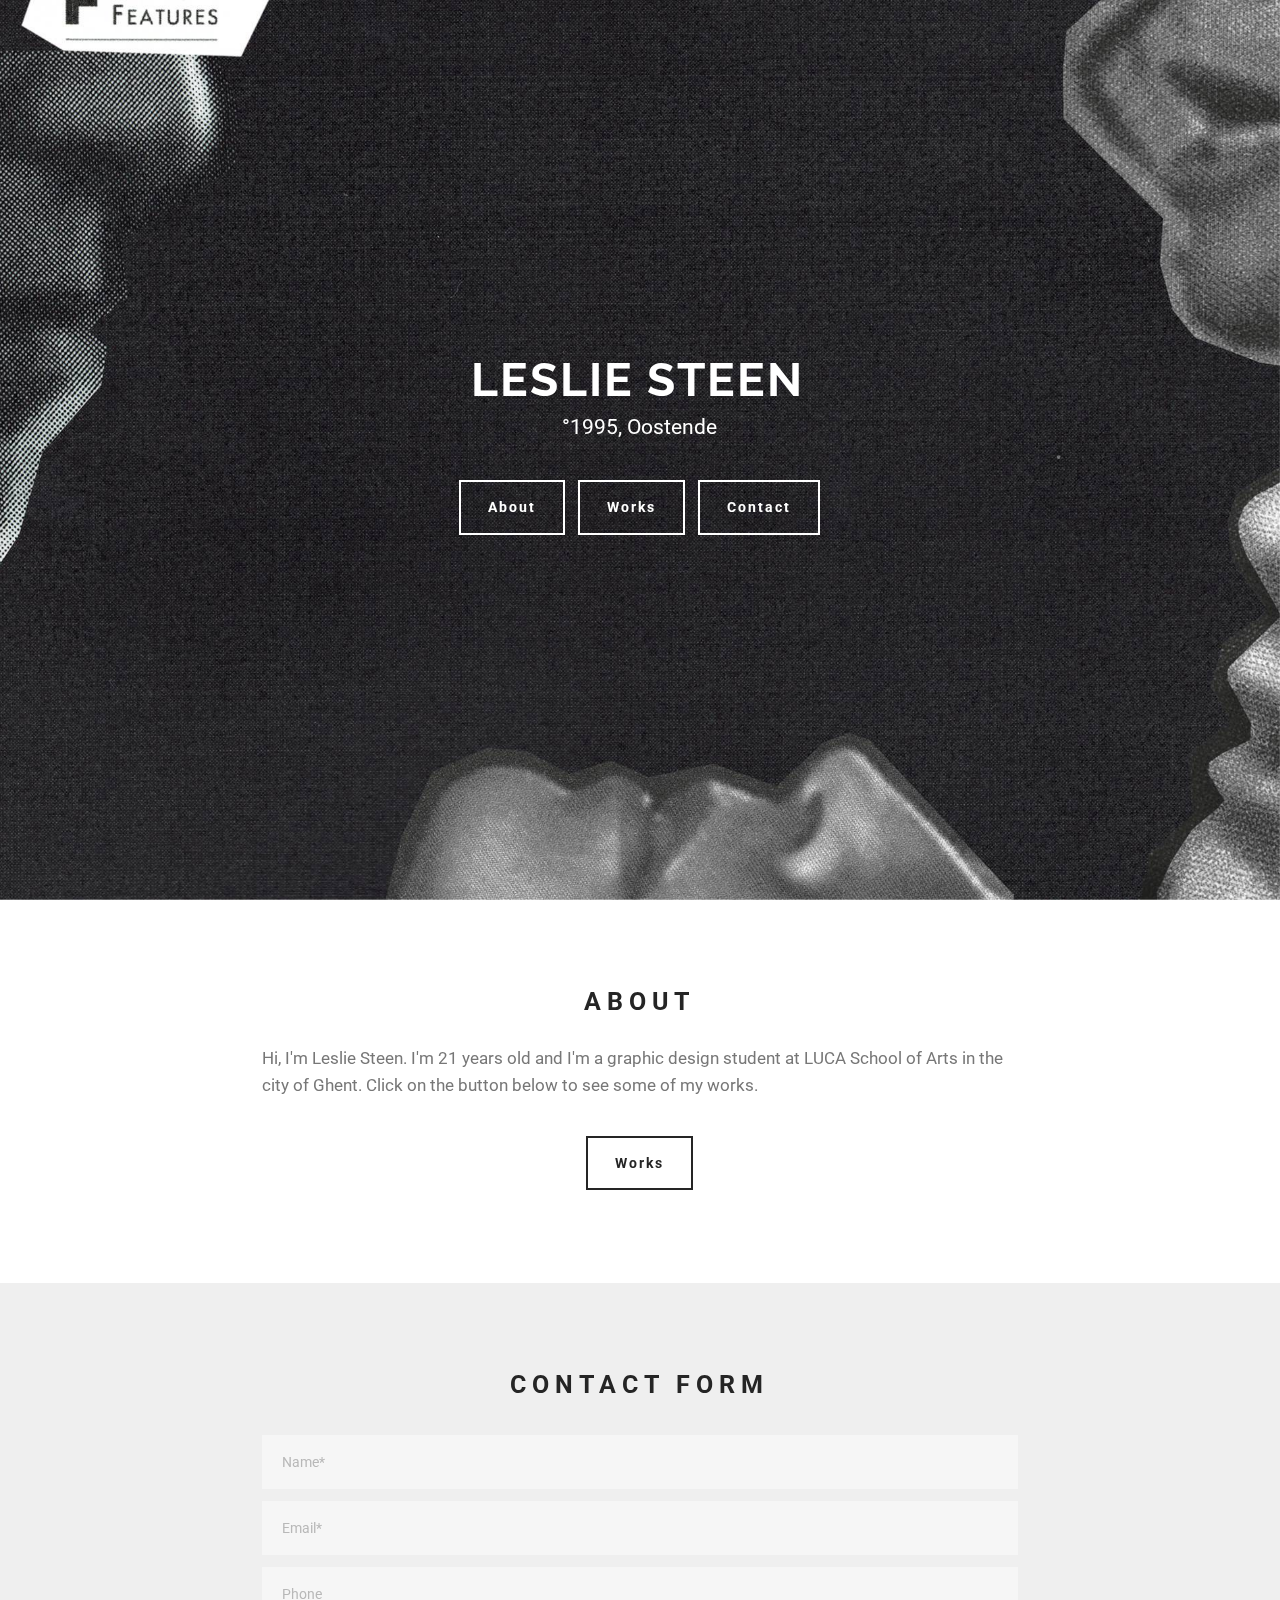
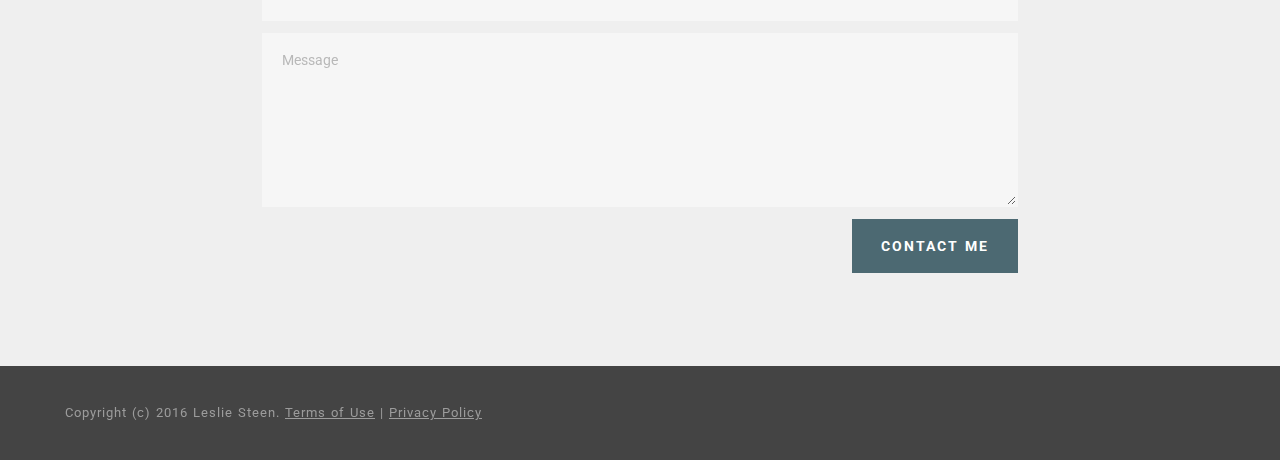
==== commit 1db8145d: "nieuwe header works" ====
--- a/index.html
+++ b/index.html
@@ -15,16 +15,7 @@
   <link rel="stylesheet" href="assets/mobirise/css/style.css">
   <link rel="stylesheet" href="assets/mobirise/css/mbr-additional.css" type="text/css">
   
-  <script>
-  (function(i,s,o,g,r,a,m){i['GoogleAnalyticsObject']=r;i[r]=i[r]||function(){
-  (i[r].q=i[r].q||[]).push(arguments)},i[r].l=1*new Date();a=s.createElement(o),
-  m=s.getElementsByTagName(o)[0];a.async=1;a.src=g;m.parentNode.insertBefore(a,m)
-  })(window,document,'script','https://www.google-analytics.com/analytics.js','ga');
-
-  ga('create', 'UA-78496346-1', 'auto');
-  ga('send', 'pageview');
-
-</script>
+  
   
 </head>
 <body>
@@ -46,7 +37,7 @@
     </div>
 </section>
 
-<section class="engine"><a rel="external" href="https://mobirise.com">best free web design software</a></section><section class="mbr-section mbr-section--relative mbr-section--fixed-size" id="msg-box3-6" style="background-color: rgb(255, 255, 255);">
+<section class="engine"><a rel="external" href="https://mobirise.com">web builder software</a></section><section class="mbr-section mbr-section--relative mbr-section--fixed-size" id="msg-box3-6" style="background-color: rgb(255, 255, 255);">
     
     <div class="mbr-section__container container mbr-section__container--first" style="padding-top: 93px;">
         <div class="mbr-header mbr-header--wysiwyg row">
@@ -84,7 +75,7 @@
                             <div class="hide" data-form-alert-success="true">Thanks for filling out form! I'll contact you as soon as possible. Have a nice day!</div>
                         </div>
                         <form action="https://mobirise.com/" method="post" data-form-title="CONTACT FORM">
-                            <input type="hidden" value="OKTNwo9Dm+VcVH2qkAqIiKEDa542KA5KAoq+DdOGF+QEsSEoW0apdy4enDNiiJGyVG6WrQMLq5NrKikrpQpULcxnL9vm0Th5C93WXovUqowzkBc8gOesulDLRPaNLjUd" data-form-email="true">
+                            <input type="hidden" value="hICZbdT1wQqxYRjFx93VdXr88ojOElKah4T7Gqn0Z8PmUaPNt6iWfx4vkWqBToznYJMbNJGPZ63kd+cPDa/AxqRHgTZnoxq1lBCyz+2LLp1ECk0NjZTNApD93L10INow" data-form-email="true">
                             <div class="form-group">
                                 <input type="text" class="form-control" name="name" required="" placeholder="Name*" data-form-field="Name">
                             </div>
@@ -115,7 +106,6 @@
             </div>
         </div>
     </div>
-    <a rel="license" href="http://creativecommons.org/licenses/by-nc-nd/4.0/"><img alt="Creative Commons License" style="border-width:0" src="https://i.creativecommons.org/l/by-nc-nd/4.0/80x15.png" /></a><br />This work is licensed under a <a rel="license" href="http://creativecommons.org/licenses/by-nc-nd/4.0/">Creative Commons Attribution-NonCommercial-NoDerivatives 4.0 International License</a>.
 </footer>
 
 
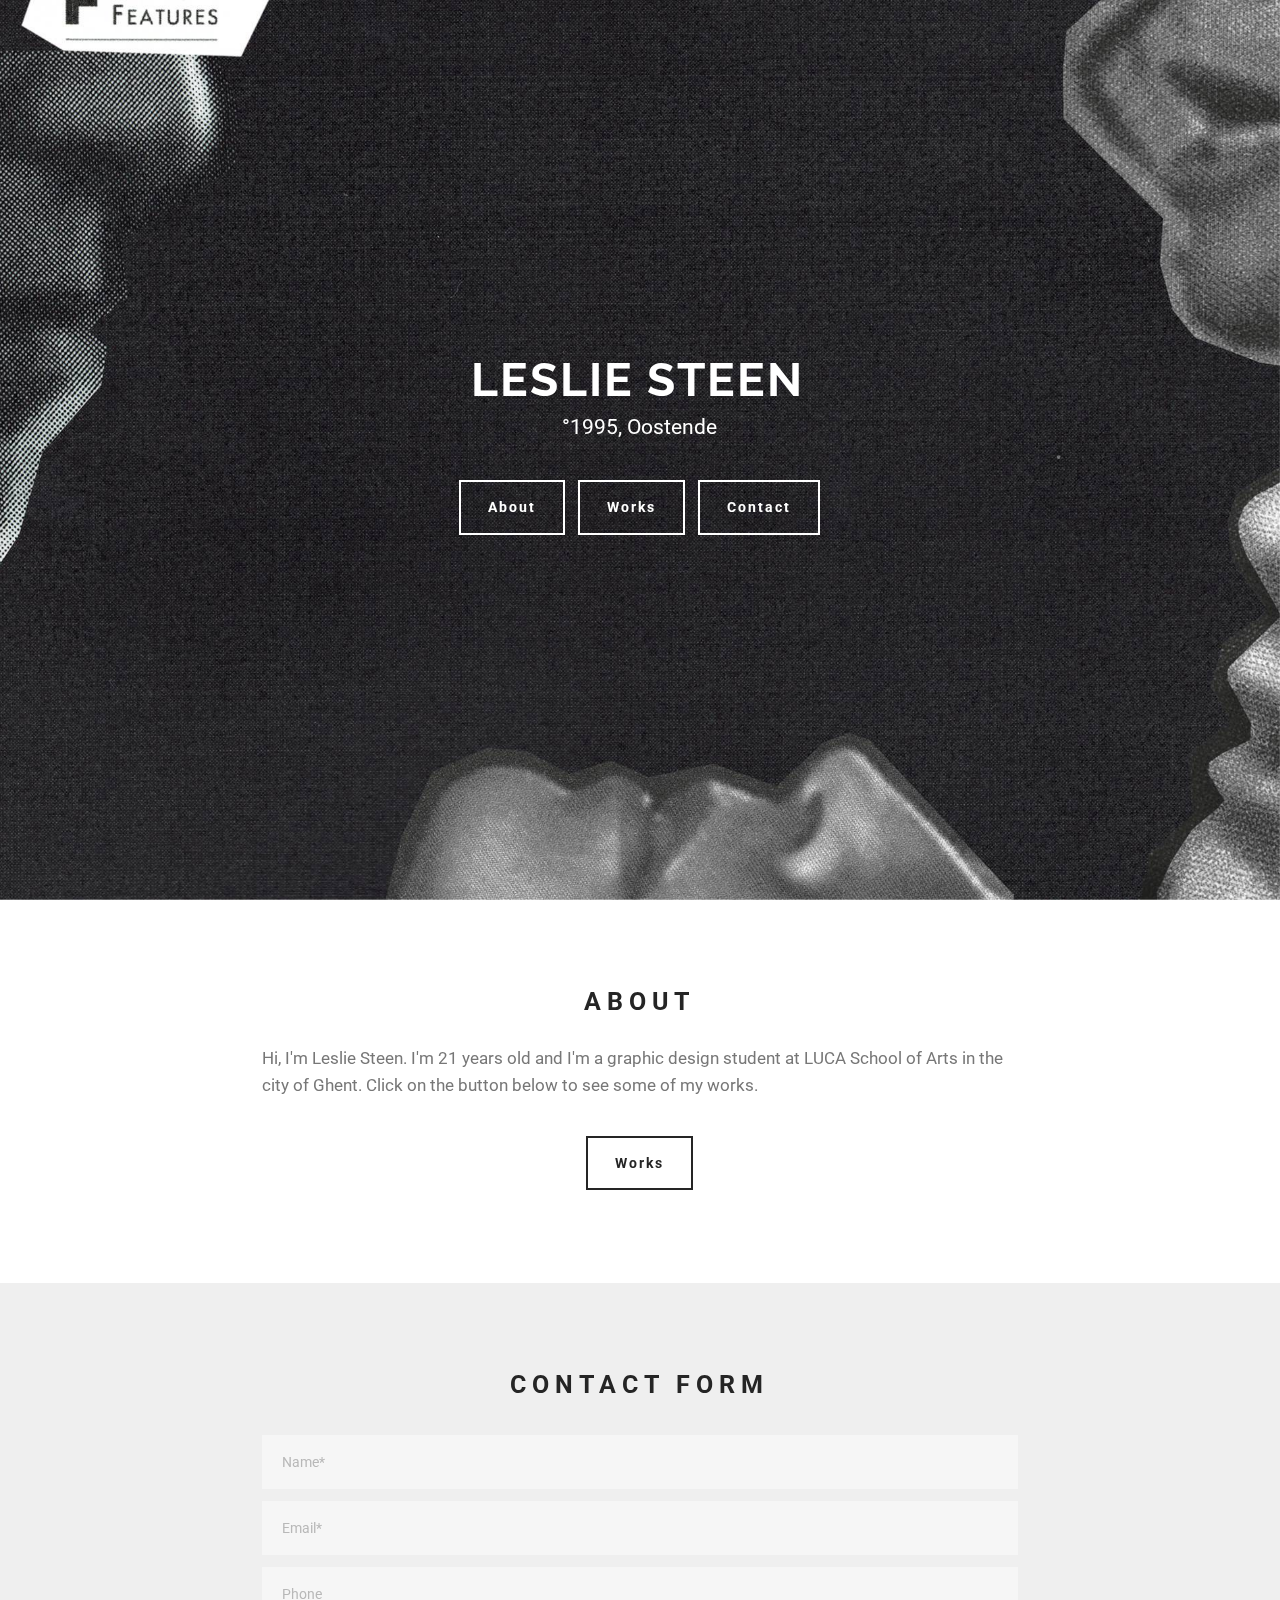
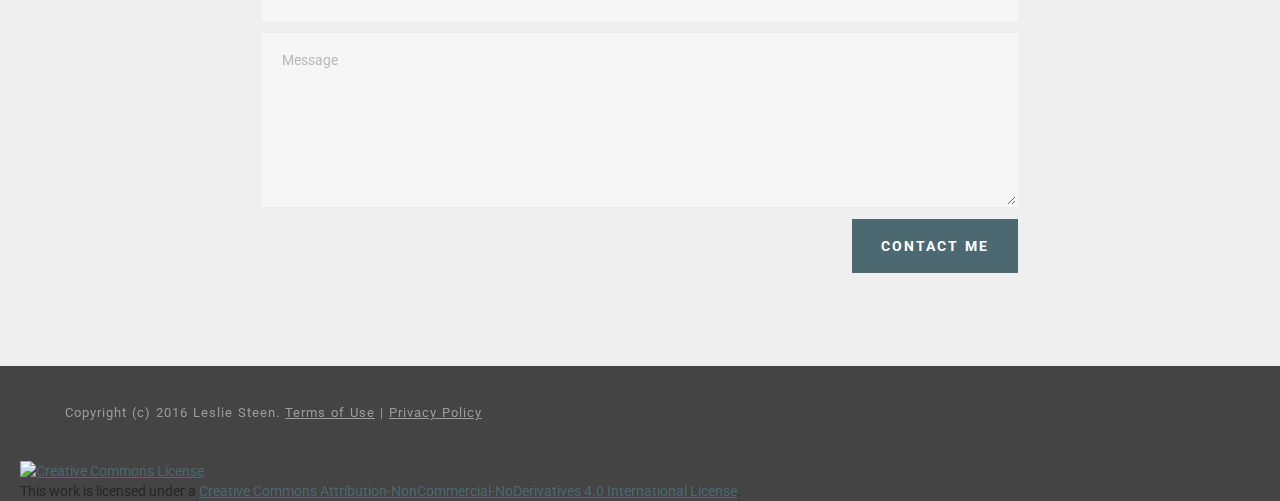
==== commit af878bf3: "copyright" ====
--- a/index.html
+++ b/index.html
@@ -37,7 +37,7 @@
     </div>
 </section>
 
-<section class="engine"><a rel="external" href="https://mobirise.com">web builder software</a></section><section class="mbr-section mbr-section--relative mbr-section--fixed-size" id="msg-box3-6" style="background-color: rgb(255, 255, 255);">
+<section class="engine"><a rel="external" href="https://mobirise.com">best web design software</a></section><section class="mbr-section mbr-section--relative mbr-section--fixed-size" id="msg-box3-6" style="background-color: rgb(255, 255, 255);">
     
     <div class="mbr-section__container container mbr-section__container--first" style="padding-top: 93px;">
         <div class="mbr-header mbr-header--wysiwyg row">
@@ -75,7 +75,7 @@
                             <div class="hide" data-form-alert-success="true">Thanks for filling out form! I'll contact you as soon as possible. Have a nice day!</div>
                         </div>
                         <form action="https://mobirise.com/" method="post" data-form-title="CONTACT FORM">
-                            <input type="hidden" value="hICZbdT1wQqxYRjFx93VdXr88ojOElKah4T7Gqn0Z8PmUaPNt6iWfx4vkWqBToznYJMbNJGPZ63kd+cPDa/AxqRHgTZnoxq1lBCyz+2LLp1ECk0NjZTNApD93L10INow" data-form-email="true">
+                            <input type="hidden" value="slmQCFnZ7tXhhMymuyzZtOA0O/UDYdSj0sTqil06rzaOq7ZG6GF7VrKE8TbkK6hj5l5ThrZHo9DWEJWVb5+QvhLDKjdGJzwkAt0VBQlwOVH9Sq5gTgR5CNdhQQLJTa7H" data-form-email="true">
                             <div class="form-group">
                                 <input type="text" class="form-control" name="name" required="" placeholder="Name*" data-form-field="Name">
                             </div>
@@ -106,6 +106,7 @@
             </div>
         </div>
     </div>
+    <a rel="license" href="http://creativecommons.org/licenses/by-nc-nd/4.0/"><img alt="Creative Commons License" style="border-width:0" src="https://i.creativecommons.org/l/by-nc-nd/4.0/80x15.png" /></a><br />This work is licensed under a <a rel="license" href="http://creativecommons.org/licenses/by-nc-nd/4.0/">Creative Commons Attribution-NonCommercial-NoDerivatives 4.0 International License</a>.
 </footer>
 
 
